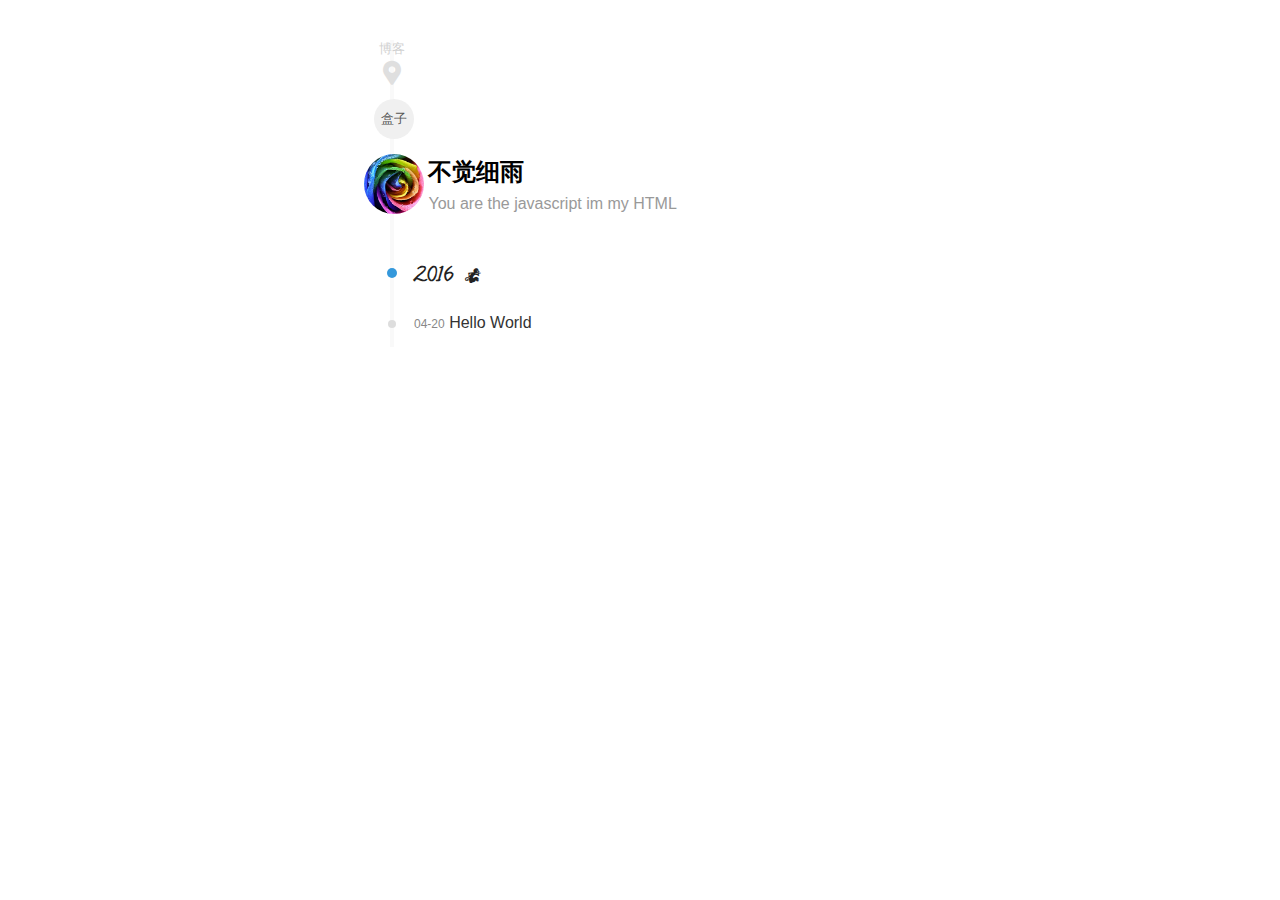
==== archives/index.html @ 700e7a2c "Site updated: 2016-04-20 12:56:49" ====
<!DOCTYPE html>


  <html class="light page-archives">


<head>
  <meta charset="utf-8">
  
  <title>Archives | Hexo</title>

  <meta name="viewport" content="width=device-width, initial-scale=1, maximum-scale=1">

  
    <meta name="keywords" content="undrizzle,前端,设计,Hexo主题,前端开发,用户体验,设计,frontend,design,nodejs,JavaScript" />
  

  <meta name="description">
<meta property="og:type" content="website">
<meta property="og:title" content="Hexo">
<meta property="og:url" content="http://yoursite.com/archives/index.html">
<meta property="og:site_name" content="Hexo">
<meta property="og:description">
<meta name="twitter:card" content="summary">
<meta name="twitter:title" content="Hexo">
<meta name="twitter:description">

  

  
    <link rel="icon" href="/favicon.ico">
  

  <link href="/css/styles.css?v=0a48fd1a" rel="stylesheet">


  
    <link rel="stylesheet" href="/css/personal-style.css">
  

  

  
  <script type="text/javascript">
    var _hmt = _hmt || [];
    (function() {
      var hm = document.createElement("script");
      hm.src = "//hm.baidu.com/hm.js?57e94d016e201fba3603a8a2b0263af0";
      var s = document.getElementsByTagName("script")[0];
      s.parentNode.insertBefore(hm, s);
    })();
  </script>


</head>

<body>

  
    <span id="toolbox-mobile" class="toolbox-mobile">盒子</span>
  

  <div class="content content-archive">
  <div class="page-header">

  
    <div class="breadcrumb">
      <div class="location">博客</div>
      <i class="icon-location"></i>
    </div>
  

  
  <div class="toolbox">
    <a class="toolbox-entry" href="/">
      <span class="toolbox-entry-text">盒子</span>
      <i class="icon-angle-down"></i>
      <i class="icon-home"></i>
    </a>
    <ul class="list-toolbox">
      
        <li class="item-toolbox">
          <a
            class="CIRCLE"
            href="/archives/"
            target="_self"
            >
            博客
          </a>
        </li>
      
        <li class="item-toolbox">
          <a
            class="CIRCLE"
            href="/category/"
            target="_self"
            >
            分类
          </a>
        </li>
      
        <li class="item-toolbox">
          <a
            class="CIRCLE"
            href="/tag/"
            target="_self"
            >
            标签
          </a>
        </li>
      
        <li class="item-toolbox">
          <a
            class="CIRCLE"
            href="/link/"
            target="_self"
            >
            友链
          </a>
        </li>
      
        <li class="item-toolbox">
          <a
            class="CIRCLE"
            href="/about/"
            target="_self"
            >
            关于
          </a>
        </li>
      
        <li class="item-toolbox">
          <a
            class="CIRCLE"
            href="/atom.xml"
            target="_blank"
            >
            RSS
          </a>
        </li>
      
        <li class="item-toolbox">
          <a
            class="CIRCLE"
            href="/search/"
            target="_self"
            >
            搜索
          </a>
        </li>
      
    </ul>
  </div>



  <div class="box-blog-info">
    <a class="avatar" href="/">
      <img src="/images/avatar.jpg" alt="" />
    </a>
    <div class="info">
      <h3 class="name" style="font-family: calligraffittiregular">
        不觉细雨
      </h3>
      <div class="slogan">
        You are the javascript im my HTML
      </div>
    </div>
  </div>

</div>


  <div class="post-list-box archive-body">
    <ul class="list-post">  <li class="item-year item item-title item-title-1">
    <a href="/archives/2016" class="text-year">
      2016
      <i class="icon-hou"></i>
      
    </a>
  </li>
<li class="item-post item">
  <span class="post-date">04-20</span>

  <a class="post-title" href="/2016/04/20/hello-world/">Hello World</a>

</li>
</ul>
  </div>

  <div class="archive-footer">
    

  </div>
</div>







  <div class="modal" id="modal">
  <span id="cover" class="cover hide"></span>
  <div id="modal-dialog" class="modal-dialog hide-dialog">
    <div class="modal-header">
      <span id="close" class="btn-close">关闭</span>
    </div>
    <hr>
    <div class="modal-body">
      <ul class="list-toolbox">
        
          <li class="item-toolbox">
            <a
              class="CIRCLE"
              href="/archives/"
              target="_self"
              >
              博客
            </a>
          </li>
        
          <li class="item-toolbox">
            <a
              class="CIRCLE"
              href="/category/"
              target="_self"
              >
              分类
            </a>
          </li>
        
          <li class="item-toolbox">
            <a
              class="CIRCLE"
              href="/tag/"
              target="_self"
              >
              标签
            </a>
          </li>
        
          <li class="item-toolbox">
            <a
              class="CIRCLE"
              href="/link/"
              target="_self"
              >
              友链
            </a>
          </li>
        
          <li class="item-toolbox">
            <a
              class="CIRCLE"
              href="/about/"
              target="_self"
              >
              关于
            </a>
          </li>
        
          <li class="item-toolbox">
            <a
              class="CIRCLE"
              href="/atom.xml"
              target="_blank"
              >
              RSS
            </a>
          </li>
        
          <li class="item-toolbox">
            <a
              class="CIRCLE"
              href="/search/"
              target="_self"
              >
              搜索
            </a>
          </li>
        
      </ul>

    </div>
  </div>
</div>



  

  <script type="text/javascript">
  function loadScript(url, callback) {
    var script = document.createElement('script')
    script.type = 'text/javascript';

    if (script.readyState) { //IE
      script.onreadystatechange = function() {
        if (script.readyState == 'loaded' ||
          script.readyState == 'complete') {
          script.onreadystatechange = null;
          callback();
        }
      };
    } else { //Others
      script.onload = function() {
        callback();
      };
    }

    script.src = url;
    document.getElementsByTagName('head')[0].appendChild(script);
  }

  window.onload = function() {
    loadScript('/js/bundle.js?235687', function() {
      // load success
    });
  }
</script>

</body>
</html>
---- css/styles.css ----
@-webkit-keyframes fadeInFromNone{0%{display:none;opacity:0}1%{display:block;opacity:0}100%{display:block;opacity:1}}@keyframes fadeInFromNone{0%{display:none;opacity:0}1%{display:block;opacity:0}100%{display:block;opacity:1}}@-webkit-keyframes scaleIn{0%{-webkit-transform:scale(0);transform:scale(0);opacity:0}100%{-webkit-transform:scale(0);transform:scale(0);opacity:1}}@keyframes scaleIn{0%{-webkit-transform:scale(0);transform:scale(0);opacity:0}100%{-webkit-transform:scale(0);transform:scale(0);opacity:1}}@-webkit-keyframes zoomIn{0%{-webkit-transform:scale3d(0, 0, 0);transform:scale3d(0, 0, 0);opacity:0}50%{opacity:1}}@keyframes zoomIn{0%{-webkit-transform:scale3d(0, 0, 0);transform:scale3d(0, 0, 0);opacity:0}50%{opacity:1}}@-webkit-keyframes fadeIn{from{opacity:0}to{opacity:1}}@keyframes fadeIn{from{opacity:0}to{opacity:1}}@font-face{font-family:'fontello';src:url("/fonts/fontello.eot?58336539");src:url("/fonts/fontello.eot?58336539#iefix") format("embedded-opentype"),url("/fonts/fontello.woff2?58336539") format("woff2"),url("/fonts/fontello.woff?58336539") format("woff"),url("/fonts/fontello.ttf?58336539") format("truetype"),url("/fonts/fontello.svg?58336539#fontello") format("svg");font-weight:normal;font-style:normal}[class^="icon-"]:before,[class*=" icon-"]:before{font-family:"fontello";font-style:normal;font-weight:normal;speak:none;display:inline-block;text-decoration:inherit;width:1em;margin-right:.2em;text-align:center;font-variant:normal;text-transform:none;line-height:1em;margin-left:.2em;-webkit-font-smoothing:antialiased;-moz-osx-font-smoothing:grayscale}.icon-feather:before{content:'\e800'}.icon-cc:before{content:'\e802'}.icon-long:before{content:'\e806'}.icon-angle-left:before{content:'\e807'}.icon-text:before{content:'\e808'}.icon-hu:before{content:'\e809'}.icon-weibo:before{content:'\e80a'}.icon-angle-down:before{content:'\e80b'}.icon-archive:before{content:'\e80c'}.icon-search:before{content:'\e80d'}.icon-rss-2:before{content:'\e80e'}.icon-heart:before{content:'\e80f'}.icon-zhu:before{content:'\e810'}.icon-user-1:before{content:'\e811'}.icon-calendar-1:before{content:'\e812'}.icon-ma:before{content:'\e813'}.icon-box:before{content:'\e814'}.icon-home:before{content:'\e815'}.icon-shu:before{content:'\e816'}.icon-calendar:before{content:'\e817'}.icon-yang:before{content:'\e818'}.icon-user:before{content:'\e819'}.icon-info-circled-1:before{content:'\e81a'}.icon-lsit:before{content:'\e81b'}.icon-rss:before{content:'\e81c'}.icon-info:before{content:'\e81d'}.icon-wechat:before{content:'\e81e'}.icon-comment:before{content:'\e81f'}.icon-she:before{content:'\e820'}.icon-info-with-circle:before{content:'\e821'}.icon-niu:before{content:'\e822'}.icon-mail:before{content:'\e823'}.icon-list:before{content:'\e824'}.icon-gou:before{content:'\e825'}.icon-tu:before{content:'\e826'}.icon-twitter:before{content:'\e827'}.icon-location:before{content:'\e828'}.icon-hou:before{content:'\e829'}.icon-qq:before{content:'\e82a'}.icon-tag:before{content:'\e82b'}.icon-angle-right:before{content:'\e82c'}.icon-github:before{content:'\e82d'}.icon-angle-up:before{content:'\e82e'}.icon-ji:before{content:'\e82f'}@font-face{font-family:'calligraffittiregular';src:url("/fonts/calligraffitti-regular-webfont.eot");src:url("/fonts/calligraffitti-regular-webfont.eot?#iefix") format("embedded-opentype"),url("/fonts/calligraffitti-regular-webfont.woff2") format("woff2"),url("/fonts/calligraffitti-regular-webfont.woff") format("woff"),url("/fonts/calligraffitti-regular-webfont.ttf") format("truetype"),url("/fonts/calligraffitti-regular-webfont.svg#calligraffittiregular") format("svg");font-weight:normal;font-style:normal}@font-face{font-family:"Lobster-Regular";src:url("/fonts/Lobster-Regular.eot");src:url("/fonts/Lobster-Regular.eot?#iefix") format("embedded-opentype"),url("/fonts/Lobster-Regular.woff") format("woff"),url("/fonts/Lobster-Regular.ttf") format("truetype"),url("/fonts/Lobster-Regular.svg#Lobster-Regular") format("svg");font-style:normal;font-weight:normal}@font-face{font-family:"PoiretOne-Regular";src:url("/fonts/PoiretOne-Regular.eot");src:url("/fonts/PoiretOne-Regular.eot?#iefix") format("embedded-opentype"),url("/fonts/PoiretOne-Regular.woff") format("woff"),url("/fonts/PoiretOne-Regular.ttf") format("truetype"),url("/fonts/PoiretOne-Regular.svg#PoiretOne-Regular") format("svg");font-style:normal;font-weight:normal}@font-face{font-family:"JosefinSans-Thin";src:url("/fonts/JosefinSans-Thin.eot");src:url("/fonts/JosefinSans-Thin.eot?#iefix") format("embedded-opentype"),url("/fonts/JosefinSans-Thin.woff") format("woff"),url("/fonts/JosefinSans-Thin.ttf") format("truetype"),url("/fonts/JosefinSans-Thin.svg#JosefinSans-Thin") format("svg");font-style:normal;font-weight:normal}/*! normalize.css v3.0.3 | MIT License | github.com/necolas/normalize.css */html{font-family:sans-serif;-ms-text-size-adjust:100%;-webkit-text-size-adjust:100%}body{margin:0}article,aside,details,figcaption,figure,footer,header,hgroup,main,menu,nav,section,summary{display:block}audio,canvas,progress,video{display:inline-block;vertical-align:baseline}audio:not([controls]){display:none;height:0}[hidden],template{display:none}a{background-color:transparent}a:active,a:hover{outline:0}abbr[title]{border-bottom:1px dotted}b,strong{font-weight:bold}dfn{font-style:italic}h1{font-size:2em;margin:0.67em 0}mark{background:#ff0;color:#000}small{font-size:80%}sub,sup{font-size:75%;line-height:0;position:relative;vertical-align:baseline}sup{top:-0.5em}sub{bottom:-0.25em}img{border:0}svg:not(:root){overflow:hidden}figure{margin:1em 40px}hr{box-sizing:content-box;height:0}pre{overflow:auto}code,kbd,pre,samp{font-family:monospace, monospace;font-size:1em}button,input,optgroup,select,textarea{color:inherit;font:inherit;margin:0}button{overflow:visible}button,select{text-transform:none}button,html input[type="button"],input[type="reset"],input[type="submit"]{-webkit-appearance:button;cursor:pointer}button[disabled],html input[disabled]{cursor:default}button::-moz-focus-inner,input::-moz-focus-inner{border:0;padding:0}input{line-height:normal}input[type="checkbox"],input[type="radio"]{box-sizing:border-box;padding:0}input[type="number"]::-webkit-inner-spin-button,input[type="number"]::-webkit-outer-spin-button{height:auto}input[type="search"]{-webkit-appearance:textfield;box-sizing:content-box}input[type="search"]::-webkit-search-cancel-button,input[type="search"]::-webkit-search-decoration{-webkit-appearance:none}fieldset{border:1px solid #c0c0c0;margin:0 2px;padding:0.35em 0.625em 0.75em}legend{border:0;padding:0}textarea{overflow:auto}optgroup{font-weight:bold}table{border-collapse:collapse;border-spacing:0}td,th{padding:0}body,.smooth-container{scroll-behavior:smooth}html,body{font-family:PingFangSC-Regular,'Roboto', Verdana, "Open Sans", "Helvetica Neue", "Helvetica", "Hiragino Sans GB", "Microsoft YaHei", "Source Han Sans CN", "WenQuanYi Micro Hei", Arial, sans-serif;-webkit-font-smoothing:antialiased;-webkit-tap-highlight-color:transparent;overflow-x:hidden;overflow-y:auto;width:100%;min-height:100%}body{background:#fff}code,pre,samp{font-family:PingFangSC-Regular, 'Roboto', Verdana, "Open Sans", "Helvetica Neue", "Helvetica", "Hiragino Sans GB", "Microsoft YaHei", "Source Han Sans CN", "WenQuanYi Micro Hei", Arial, sans-serif}*{box-sizing:border-box}a{text-decoration:none}a:hover{text-decoration:none}ul{line-height:1.8em;padding:0;list-style:none}ul li{list-style:none}.text-center{text-align:center}@media screen and (max-width: 767px){html,body{overflow-x:hidden}}code{padding:3px 6px;vertical-align:middle;border-radius:4px;background-color:#f7f7f7;color:#e96900}figure.highlight{display:block;overflow-x:auto;margin:0 0 15px;padding:16px;color:#555;font-size:14px;border-radius:6px;background-color:#f7f7f7;overflow-y:hidden}.highlight pre{line-height:1.5em;overflow-y:hidden;white-space:pre-wrap;word-wrap:break-word}.highlight .gutter pre{padding-right:30px;text-align:right;border:0;background-color:transparent}.highlight .code{width:100%}.highlight figcaption{font-size:.8em;color:#999}.highlight figcaption a{float:right}.highlight table{width:100%;margin:0;border:0}.highlight table td,.highlight table th{border:0;color:#555;font-size:14px;padding:0}.highlight pre{margin:0;background-color:transparent}.highlight .comment,.highlight .meta{color:#b3b3b3}.highlight .string,.highlight .value,.highlight .variable,.highlight .template-variable,.highlight .strong,.highlight .emphasis,.highlight .quote,.highlight .inheritance,.highlight.ruby .symbol,.highlight.xml .cdata{color:#1abc9c}.highlight .keyword,.highlight .selector-tag,.highlight .type,.highlight.javascript .function{color:#e96900}.highlight .preprocessor,.highlight .built_in,.highlight .params,.highlight .constant,.highlight .symbol,.highlight .bullet,.highlight .attribute,.highlight.css .hexcolor{color:#1abc9c}.highlight .number,.highlight .literal{color:#ae81ff}.highlight .section,.highlight .header,.highlight .name,.highlight .function,.highlight.python .decorator,.highlight.python .title,.highlight.ruby .function .title,.highlight.ruby .title .keyword,.highlight.perl .sub,.highlight.javascript .title,.highlight.coffeescript .title{color:#525252}.highlight .tag,.highlight .regexp{color:#2973b7}.highlight .title,.highlight .attr,.highlight .selector-id,.highlight .selector-class,.highlight .selector-attr,.highlight .selector-pseudo,.highlight.ruby .constant,.highlight.xml .tag .title,.highlight.xml .pi,.highlight.xml .doctype,.highlight.html .doctype,.highlight.css .id,.highlight.css .pseudo,.highlight .class,.highlight.ruby .class .title{color:#2973b7}.highlight.css .code .attribute{color:#e96900}.highlight.css .class{color:#525252}.tag .attribute{color:#e96900}.highlight .addition{color:#55a532;background-color:#eaffea}.highlight .deletion{color:#bd2c00;background-color:#ffecec}.highlight .link{text-decoration:underline}.function .keyword{color:#0092db}.function .params{color:#525252}.function .title{color:#525252}.hide{display:none}.show{display:block}.content{width:500px;margin:40px auto 80px;border-left:4px solid #f9f9f9}.content.content-archive .toolbox,.content.content-about .toolbox,.content.content-search .toolbox,.content.content-project .toolbox,.content.content-link .toolbox,.content.content-category .toolbox,.content.content-tag .toolbox{margin-bottom:15px;margin-left:-20px}.duoshuo-comment,.disqus-comments{margin-top:40px}@media screen and (max-width: 767px){.content.content-post,.content.content-about,.content.content-search,.content.content-project,.content.content-category,.content.content-tag,.content.content-archive{overflow-x:hidden;width:100%;margin-top:30px;padding-right:10px;padding-left:12px}.content.content-post{padding:0}.content.content-category .list-post,.content.content-tag .list-post{border-left:none}.content.content-category .list-post .item-title:before,.content.content-category .list-post .item-post:before,.content.content-tag .list-post .item-title:before,.content.content-tag .list-post .item-post:before{display:none}.content.content-category .list-post .item-title,.content.content-category .list-post .item-post,.content.content-tag .list-post .item-title,.content.content-tag .list-post .item-post{padding-left:0}}@media only screen and (min-device-width: 768px) and (max-device-width: 1024px){.content.content-tag,.content.content-post,.content.content-category{width:95%}}.article-content h1,.article-content h2,.article-content h3,.article-content h4,.article-content h5,.article-content h6{font-weight:normal;margin:28px 0 15px;color:#000}.article-content h1{font-size:24px}.article-content h2{font-size:20px}.article-content h3{font-size:16px}.article-content h4{font-size:14px}.article-content a{color:#1abc9c}.article-content a:hover{color:#148f77}.article-content strong{color:#000}.article-content a strong{color:#1abc9c}.article-content p{font-size:15px;line-height:2em;margin-bottom:20px;color:#555}.article-content ol,.article-content ul{font-size:15px;color:#555}.article-content img{max-width:100%;height:auto}.article-content ul li{position:relative;padding-left:14px}.article-content ul li:before{position:absolute;top:12px;left:-2px;width:4px;height:4px;margin-left:2px;content:' ';border-radius:50%;background:#bbb}.article-content p+ul{margin-top:-10px}.article-content ul+p{margin-top:25px}.article-content ol{padding-left:20px}.article-content blockquote{margin:0;padding:2px 30px;color:#555;border-left:6px solid #eee;background:#fafafa}html.bg{background-color:transparent;background-size:cover;background-position:center center;background-repeat:no-repeat}.content-home{position:absolute;top:50%;width:100%;height:100%;height:300px;margin-top:-150px;margin-bottom:100px}.content-home .avatar img{display:inline-block;width:100px;height:100px;border-radius:50%;-o-object-fit:cover;object-fit:cover;overflow:hidden}.content-home .name{font-size:26px;font-weight:bold;font-style:normal;line-height:50px;height:50px;margin:0 auto;letter-spacing:-.03em}.content-home .slogan{font-size:16px;font-weight:200;margin-bottom:26px;color:#666}.content-home .nav{color:#bbb}.content-home .nav .item{display:inline-block}.content-home .nav .item a{font-size:14px;display:inline-block;text-align:center;text-decoration:none;color:#000;-webkit-transition-duration:0.5s;transition-duration:0.5s;transition-propety:background-color}.content-home .nav .item a:hover{color:#1abc9c}.content-home .nav .item:last-child span{display:none}@media (max-width: 640px){.content-home .title{font-size:3rem;font-weight:100;letter-spacing:-.05em}}hr{max-width:400px;height:1px;margin-top:-1px;border:none;background-image:-webkit-linear-gradient(bottom, transparent, #d5d5d5, transparent);background-image:linear-gradient(0deg, transparent, #d5d5d5, transparent);background-image:-webkit-linear-gradient(0deg, transparent, #d5d5d5, transparent)}html.dark hr{display:block}html.dark .content-home .name{color:#fff}html.dark .content-home .slogan{color:#fff}html.dark .content-home .nav{color:#fff}html.dark .content-home .nav .item a{color:#fff}html.dark .content-home .nav .item a:hover{color:#1abc9c}.content.content-category{margin-bottom:100px}.content.content-about .about-list{margin-left:-2px}.content.content-about .about-list .about-item{position:relative;padding:10px 0}.content.content-about .about-list .about-item .text{padding-left:20px}.content.content-about a.text-value-url{color:#1abc9c}.content.content-about a.text-value-url:hover{color:#148f77}.content.content-about .dot{position:absolute;top:50%;width:10px;height:10px;margin-top:-5px;margin-left:-5px;content:' ';border-radius:50%}.content.content-about .dot.icon{font-size:12px;line-height:20px;width:20px;height:20px;margin-top:-10px;margin-left:-10px;padding-left:2px;color:rgba(255,255,255,0.6)}.content.content-about .dot.dot-0{background:#1abc9c}.content.content-about .dot.dot-1{background:#3498db}.content.content-about .dot.dot-2{background:#9b59b6}.content.content-about .dot.dot-3{background:#e67e22}.content.content-about .dot.dot-4{background:#e74c3c}@media screen and (min-width: 768px){.content.content-about{width:600px}}@media screen and (max-width: 767px){.content.content-about .about-list{margin-left:0;border-left:4px solid #f9f9f9}.content.content-about .about-list .dot.icon{margin-left:-12px}}.content.content-search .wrap-search-box{position:relative;padding-left:20px;margin-bottom:40px}.content.content-search .wrap-search-box:before{position:absolute;top:50%;left:-2px;width:8px;height:8px;margin-top:-4px;margin-left:-4px;content:' ';border-radius:50%;background:#ddd}.content.content-search .wrap-search-box .search-box{position:relative;background:#f0f0f0;height:36px;border-radius:36px;width:400px;overflow:hidden}.content.content-search .wrap-search-box .search-box .input-search{position:relative;border:none;width:100%;height:100%;padding-left:32px;background:transparent}.content.content-search .wrap-search-box .search-box .input-search:focus{outline:none}.content.content-search .wrap-search-box .search-box .icon-search{position:absolute;top:0;left:2px;width:30px;height:36px;line-height:36px;text-align:center;border-radius:36px;color:#bbb}.content.content-search .list-search .tip{padding-left:20px;color:#999}.content.content-search .list-search .item .color-hightlight{color:red}.content.content-search .list-search .item .title{font-size:18px;font-weight:bold;-webkit-transition-duration:0.5s;transition-duration:0.5s;color:#333;vertical-align:middle;max-width:430px;transition-propety:background-color;margin:30px 0px 0px}.content.content-search .list-search .item .title:hover{color:#1abc9c}.content.content-search .list-search .item a{position:relative;display:block;padding-left:20px}.content.content-search .list-search .item a:before{position:absolute;top:50%;left:-2px;width:8px;height:8px;margin-top:-4px;margin-left:-4px;content:' ';border-radius:50%;background:#ddd}.content.content-search .list-search .item .post-content{padding-left:20px;color:#555}.content.content-search .list-search .item .post-content>*{font-size:14px !important}@media screen and (min-width: 768px){.content.content-search{width:600px}}@media screen and (max-width: 767px){.content.content-search .wrap-search-box{padding-left:0;margin-bottom:40px}.content.content-search .wrap-search-box:before{display:none}.content.content-search .wrap-search-box .search-box{width:100%}.content.content-search .list-search .tip{padding-left:0}.content.content-search .list-search .item .title{font-size:18px}.content.content-search .list-search .item a{padding-left:0}.content.content-search .list-search .item a:before{display:none}.content.content-search .list-search .item .post-content{padding-left:0}}.post-header{margin:0 auto;padding-top:20px}.post-header.LEFT{width:720px;border-left:4px solid #f0f0f0}.post-header.CENTER{width:4px;background:#f0f0f0}.post-header .toolbox{margin-top:-40px;margin-left:-18px;background:#fff;-webkit-transition-duration:0.5s;transition-duration:0.5s;transition-propety:transform}.post-header .toolbox:hover{-webkit-transform:translate(0, 30px);transform:translate(0, 30px)}.post-header .toolbox .toolbox-entry .icon-angle-down{margin-top:16px;display:inline-block;line-height:0;font-size:22px;border-radius:50%}.post-header .toolbox .toolbox-entry .toolbox-entry-text{display:none}.content.content-post{border-left:none;margin:50px auto}.content.content-post.CENTER .article-header{text-align:center}.content.content-post .article-header{margin-bottom:40px}.content.content-post .article-header .post-title{font-size:32px;font-weight:normal;margin:0 0 12px;color:#000}.content.content-post .article-header .article-meta{font-size:12px;margin-top:8px;margin-bottom:30px;color:#999}.content.content-post .article-header .article-meta a{color:#999}.content.content-post .article-header .article-meta>span>*{vertical-align:middle}.content.content-post .article-header .article-meta i{display:inline-block;margin:0 -4px 0 4px}@media screen and (min-width: 768px){.content.content-post{width:760px;margin-top:60px}}@media screen and (max-width: 767px){.post-header{display:none}.content.content-post .article-content,.content.content-post .post-title{padding-right:10px;padding-left:10px}.content.content-post .article-header .post-title{font-size:24px}.content.content-archive .archive-body{border-left:none}.content.content-archive .archive-body .item-title:before,.content.content-archive .archive-body .item-post:before{display:none}.content.content-archive .archive-body .item-year,.content.content-archive .archive-body .item-post{padding-left:0}}@media only screen and (min-device-width: 768px) and (max-device-width: 1024px){.content.content-post{width:95%}}.content.content-link .link-list .link-item{position:relative;margin-left:-23px;padding:8px 0}.content.content-link .link-list .link-item a{display:block;color:#444}.content.content-link .link-list .link-item a .avatar,.content.content-link .link-list .link-item a .wrap-info{display:inline-block;vertical-align:middle}.content.content-link .link-list .link-item a .avatar{width:44px;height:44px;border-radius:50%}.content.content-link .link-list .link-item a .avatar:hover{opacity:.8}.content.content-link .link-list .link-item a .wrap-info{line-height:1.3em}.content.content-link .link-list .link-item a .wrap-info .name{font-weight:bold}.content.content-link .link-list .link-item a .wrap-info .name:hover{color:#1abc9c}.content.content-link .link-list .link-item a .wrap-info .info{font-size:13px;color:#999;min-width:240px}.content.content-link .tip{margin:20px 0 0 -15px;color:#ddd}.content.content-link .tip i,.content.content-link .tip span{vertical-align:middle}.content.content-link .tip .icon-mail{width:24px;height:24px;text-align:center;line-height:24px;border-radius:50%;color:#fff;background:#f0f0f0;font-size:12px;display:inline-block;padding-left:1px}@media screen and (min-width: 768px){.content.content-link hr{display:none;height:0}}@media screen and (max-width: 767px){.content.content-link{width:100%}.content.content-link .link-list .link-item{position:relative;margin-left:0;padding:8px 0 8px 10px}}@media only screen and (min-device-width: 768px) and (max-device-width: 1024px){.content.content-link{width:100%}.content.content-link .link-list .link-item{position:relative;margin-left:0;padding:8px 0 8px 10px}}.content.content-project .project-list{margin-left:-2px}.content.content-project .project-list .project-item{position:relative;padding:10px 0}.content.content-project .project-list .project-item .text{padding-left:20px}.content.content-project a.project-url{color:#1abc9c}.content.content-project a.project-url:hover{color:#148f77}.content.content-project .intro{color:#666}.content.content-project .dot{position:absolute;top:50%;width:10px;height:10px;margin-top:-5px;margin-left:-5px;content:' ';border-radius:50%}.content.content-project .dot.icon{font-size:12px;line-height:20px;width:20px;height:20px;margin-top:-10px;margin-left:-10px;padding-left:2px;color:rgba(255,255,255,0.6)}.content.content-project .dot.dot-0{background:#1abc9c}.content.content-project .dot.dot-1{background:#3498db}.content.content-project .dot.dot-2{background:#9b59b6}.content.content-project .dot.dot-3{background:#e67e22}.content.content-project .dot.dot-4{background:#e74c3c}@media screen and (min-width: 768px){.content.content-project{width:600px}}@media screen and (max-width: 767px){.content.content-project .project-list{margin-left:0}}table{width:100%;max-width:100%;border:1px solid #dfdfdf;margin-bottom:30px}table>thead>tr>th,table>thead>tr>td{border-bottom-width:2px}table td,table th{line-height:1.5;padding:8px;text-align:left;vertical-align:top;color:#555;border:1px solid #dfdfdf;font-size:15px}.page-header{position:relative;margin-bottom:30px;background:#fff}.page-header .breadcrumb{width:100px;font-size:16px;margin-bottom:10px;margin-left:-52px;color:#d0d0d0;text-align:center}.page-header .breadcrumb .location{margin-left:0;font-size:13px}.page-header .breadcrumb i{font-size:26px;color:#dfdfdf}.page-header .box-blog-info{display:block}.page-header .box-blog-info .avatar,.page-header .box-blog-info .info{display:inline-block;vertical-align:middle}.page-header .box-blog-info img{width:60px;height:60px;vertical-align:middle;border-radius:50%;-o-object-fit:cover;object-fit:cover;overflow:hidden}.page-header .box-blog-info .info .name{font-size:24px;font-weight:bold;margin:0;color:#000}.page-header .box-blog-info .info .slogan{display:inline-block;color:#999}@media screen and (min-width: 768px){.page-header{margin-bottom:30px}.page-header .home-entry{display:inline-block}.page-header .box-blog-info{display:block;margin-left:-30px}}@media screen and (max-width: 767px){.page-header{margin-bottom:30px;text-align:center}.page-header .breadcrumb{display:none}.page-header .home-entry{display:none}.page-header .box-blog-info .avatar{display:block}.page-header .box-blog-info .avatar img{width:60px;height:60px;vertical-align:middle;border-radius:50%}.page-header .box-blog-info .info{display:inline-block}.page-header .box-blog-info .info .name{display:inline-block;margin-top:10px;margin-bottom:8px}.page-header .box-blog-info .info .slogan{display:block}}.pagination .page-nav .page-number{font-family:'calligraffittiregular';font-size:15px;font-weight:bolder;line-height:33px;display:inline-block;width:28px;height:28px;margin:auto 6px;text-align:center;color:#444;border-radius:50%}.pagination .page-nav .page-number:hover,.pagination .page-nav .page-number.current{color:#444;background:#f0f0f0}.pagination .page-nav .space{letter-spacing:2px}.pagination .page-nav .extend{font-size:20px;line-height:25px;display:inline-block;width:28px;height:28px;text-align:center;color:#444;border-radius:50%;-webkit-transition-duration:.5s;transition-duration:.5s;transition-propety:background-color}.pagination .page-nav .extend:hover{color:#444;background:#f0f0f0}.list-post{line-height:2.8em}.item-title{position:relative;margin-top:40px;padding-left:20px}.item-title:before{position:absolute;top:50%;left:-2px;width:10px;height:10px;margin-top:-9px;margin-left:-5px;content:' ';border-radius:50%}.item-title.item-title-0:before{background:#1abc9c}.item-title.item-title-1:before{background:#3498db}.item-title.item-title-2:before{background:#9b59b6}.item-title.item-title-3:before{background:#e67e22}.item-title.item-title-4:before{background:#e74c3c}.item-post{position:relative;padding-left:20px}.item-post:before{position:absolute;top:50%;left:-2px;width:8px;height:8px;margin-top:-4px;margin-left:-4px;content:' ';border-radius:50%;background:#ddd}.item-post .post-date{font-size:12px;display:inline-block;color:#888}.item-post .post-title{font-size:16px;font-weight:normal;position:relative;display:inline-block;-webkit-transition-duration:.5s;transition-duration:.5s;color:#333;vertical-align:middle;text-overflow:ellipsis;max-width:430px;white-space:nowrap;overflow:hidden;transition-propety:background-color}.item-post .post-title:hover{color:#1abc9c}.item-year{position:relative;margin-top:40px;padding-left:20px}.item-year a.text-year{font-family:'calligraffittiregular';font-size:20px;font-weight:bold;font-weight:bold;color:#222}.item-category-name{position:relative;margin-top:40px;padding-left:20px}.item-category-name .category-count{font-family:'calligraffittiregular';font-size:16px;font-weight:bold}.toolbox{position:relative;width:60px;height:40px;border-radius:20px;background:transparent}.toolbox:hover{width:200px}.toolbox:hover .toolbox-entry .icon-angle-down{display:none}.toolbox:hover .toolbox-entry .toolbox-entry-text{display:inline-block}.toolbox:hover .list-toolbox{display:block}.toolbox:hover .list-toolbox li a{-webkit-animation-duration:.8s;animation-duration:.8s;-webkit-animation-fill-mode:both;animation-fill-mode:both}.toolbox:hover .list-toolbox li:nth-child(1) a{-webkit-animation-name:fadeIn;animation-name:fadeIn}.toolbox:hover .list-toolbox li:nth-child(2) a{-webkit-animation-name:fadeIn;animation-name:fadeIn;-webkit-animation-delay:.1s;animation-delay:.1s}.toolbox:hover .list-toolbox li:nth-child(3) a{-webkit-animation-name:fadeIn;animation-name:fadeIn;-webkit-animation-delay:.2s;animation-delay:.2s}.toolbox:hover .list-toolbox li:nth-child(4) a{-webkit-animation-name:fadeIn;animation-name:fadeIn;-webkit-animation-delay:.3s;animation-delay:.3s}.toolbox:hover .list-toolbox li:nth-child(5) a{-webkit-animation-name:fadeIn;animation-name:fadeIn;-webkit-animation-delay:.4s;animation-delay:.4s}.toolbox:hover .list-toolbox li:nth-child(6) a{-webkit-animation-name:fadeIn;animation-name:fadeIn;-webkit-animation-delay:.5s;animation-delay:.5s}.toolbox:hover .list-toolbox li:nth-child(7) a{-webkit-animation-name:fadeIn;animation-name:fadeIn;-webkit-animation-delay:.6s;animation-delay:.6s}.toolbox:hover .list-toolbox li:nth-child(8) a{-webkit-animation-name:fadeIn;animation-name:fadeIn;-webkit-animation-delay:.7s;animation-delay:.7s}.toolbox .toolbox-entry{position:relative;font-size:13px;line-height:40px;display:block;width:40px;height:40px;margin-bottom:20px;-webkit-transition-duration:.5s;transition-duration:.5s;text-align:center;color:#555;border-radius:50%;background:#f0f0f0;transition-propety:background-color}.toolbox .toolbox-entry .icon-angle-down{display:none}.toolbox .toolbox-entry .toolbox-entry-text{display:inline-block}.toolbox .toolbox-entry .icon-home{display:none;font-size:22px;color:#999}.toolbox .toolbox-entry:hover{cursor:pointer;background:#dfdfdf}.toolbox .toolbox-entry:hover .icon-angle-down,.toolbox .toolbox-entry:hover .toolbox-entry-text{display:none}.toolbox .toolbox-entry:hover .icon-home{display:inline-block}.toolbox .list-toolbox{position:absolute;top:-17px;left:46px;display:none;width:500px}.toolbox .list-toolbox .item-toolbox{display:inline-block}.toolbox .list-toolbox .item-toolbox a{font-size:13px;line-height:40px;display:inline-block;height:40px;margin-bottom:20px;-webkit-transition-duration:.5s;transition-duration:.5s;text-align:center;color:#555;border-radius:20px;background:#f0f0f0;transition-propety:background-color}.toolbox .list-toolbox .item-toolbox a.CIRCLE{width:40px}.toolbox .list-toolbox .item-toolbox a.ROUND_RECT{padding:0 20px}.toolbox .list-toolbox .item-toolbox a:hover{background:#dfdfdf}@media screen and (max-width: 767px){.toolbox{display:none}}.toolbox-mobile{font-size:13px;line-height:40px;display:block;width:40px;height:40px;-webkit-transition-duration:.5s;transition-duration:.5s;text-align:center;color:#555;border-radius:50%;background:#f0f0f0;position:fixed;left:12px;bottom:12px;z-index:10}@media screen and (min-width: 768px){.toolbox-mobile{display:none}}.tag-box{position:relative;margin-bottom:-20px;margin-left:-20px}.tag-box .tag-title{font-size:13px;line-height:40px;position:absolute;top:50%;width:40px;height:40px;margin-top:-20px;text-align:center;color:#555;border-radius:50%;background:#f0f0f0}.tag-box .tag-list{margin-left:50px}.tag-box .tag-list .tag-item{font-size:12px;line-height:30px;display:inline-block;height:30px;margin:5px 3px;padding:0 12px;color:#999;border-radius:15px;background:#f6f6f6}.tag-box .tag-list .tag-item:hover{color:#333;background:#f0f0f0}.tag-box .tag-list .tag-item .tag-size{font-family:'calligraffittiregular';font-weight:bold}@media screen and (max-width: 767px){.tag-box{margin-left:0}}.category-box{position:relative;margin-bottom:-20px;margin-left:-20px}.category-box .category-title{font-size:13px;line-height:40px;position:absolute;top:50%;width:40px;height:40px;margin-top:-20px;text-align:center;color:#555;border-radius:50%;background:#f0f0f0}.category-box .category-list{margin-left:50px}.category-box .category-list .category-item{font-size:12px;line-height:30px;display:inline-block;height:30px;margin:5px 3px;padding:0 12px;color:#999;border-radius:15px;background:#f6f6f6}.category-box .category-list .category-item:hover{color:#333;background:#f0f0f0}.category-box .category-list .category-item .category-size{font-family:'calligraffittiregular';font-weight:bold}@media screen and (max-width: 767px){.category-box{margin-left:0}}.toc-article{position:absolute;left:50%;margin-left:400px;top:200px;font-size:13px}.toc-article.fixed{position:fixed;top:20px}.toc-article ol{line-height:1.8em;padding-left:10px;list-style:none}.toc-article>li{margin:4px 0}.toc-article .toc-title{font-size:16px}.toc-article .toc{padding-left:0}.toc-article a.toc-link.active{color:#111;font-weight:bold}.toc-article a{color:#888}.toc-article a:hover{color:#6f6f6f}@media screen and (max-width: 1023px){.toc-article{display:none}}@media only screen and (min-device-width: 768px) and (max-device-width: 1024px){.toc-article{display:none}}a.back-top{position:fixed;bottom:40px;right:30px;background:#f0f0f0;height:40px;width:40px;border-radius:50%;line-height:34px;text-align:center;-webkit-transition-duration:.5s;transition-duration:.5s;transition-propety:background-color;display:none}a.back-top.show{display:block}a.back-top i{color:#999;font-size:26px}a.back-top:hover{cursor:pointer;background:#dfdfdf}a.back-top:hover i{color:#666}@media screen and (max-width: 768px){a.back-top{display:none !important}}@media only screen and (min-device-width: 768px) and (max-device-width: 1024px){a.back-top{display:none !important}}.hint{position:relative;display:inline-block}.hint:before,.hint:after{position:absolute;z-index:1000000;-webkit-transition:.5s ease;transition:.5s ease;pointer-events:none;opacity:0}.hint:hover:before,.hint:hover:after{opacity:1}.hint:before{position:absolute;position:absolute;content:'';border:6px solid transparent;background:transparent}.hint:after{font-size:12px;line-height:32px;height:32px;padding:0 10px;content:'点击回首页';white-space:nowrap;color:#555;border-radius:4px;background:#f0f0f0}.hint--top:after{bottom:100%;left:50%;margin:0 0 -6px -10px}.hint--top:hover:before{margin-bottom:-10px}.hint--top:hover:after{margin-bottom:2px}.hint--bottom:before{top:100%;left:50%;margin:-14px 0 0 0;border-bottom-color:rgba(0,0,0,0.8)}.hint--bottom:after{top:100%;left:50%;margin:-2px 0 0 -10px}.hint--bottom:hover:before{margin-top:-6px}.hint--bottom:hover:after{margin-top:6px}.hint--right:before{bottom:50%;left:100%;margin:0 0 -4px -8px;border-right-color:rgba(0,0,0,0.8)}.hint--right:after{bottom:50%;left:100%;margin:0 0 -13px 4px}.hint--right:hover:before{margin:0 0 -4px -0}.hint--right:hover:after{margin:0 0 -13px 12px}.hint--left:before{right:100%;bottom:50%;margin:0 -8px -3px 0;border-left-color:#f0f0f0}.hint--left:after{right:100%;bottom:50%;margin:0 4px -13px 0}.hint--left:hover:before{margin:0 0 -3px 0}.hint--left:hover:after{margin:0 12px -13px 0}@media screen and (min-width: 768px){.fexo-comments{margin:0 auto 60px}.fexo-comments.comments-post{width:760px}.fexo-comments.comments-about{width:600px}.fexo-comments.comments-link{width:500px}}@media screen and (max-width: 767px){.fexo-comments{padding:10px}}.modal .cover{position:fixed;z-index:10;top:0;right:0;bottom:0;left:0;background:rgba(0,0,0,0.6)}.modal hr{max-width:320px;height:1px;margin-top:-1px;margin-bottom:0;border:none;background-image:-webkit-linear-gradient(bottom, transparent, #dcdcdc, transparent);background-image:linear-gradient(0deg, transparent, #dcdcdc, transparent);background-image:-webkit-linear-gradient(0deg, transparent, #dcdcdc, transparent)}.modal-dialog{position:fixed;z-index:11;bottom:0;width:100%;height:160px;-webkit-transition:.3s ease-out;transition:.3s ease-out;background:#fefefe}.modal-dialog.show-dialog{-webkit-transform:translate3d(0, 0, 0);transform:translate3d(0, 0, 0)}.modal-dialog.hide-dialog{-webkit-transform:translate3d(0, 100%, 0);transform:translate3d(0, 100%, 0)}.modal-body{height:70px;display:table;text-align:center;width:100%}.modal-body .list-toolbox{text-align:center;display:table-cell;vertical-align:middle}.modal-body .list-toolbox .item-toolbox{display:inline-block}.modal-body .list-toolbox .item-toolbox a{font-size:13px;line-height:40px;display:inline-block;height:40px;margin:5px 2px;-webkit-transition-duration:.5s;transition-duration:.5s;text-align:center;color:#555;border-radius:20px;background:#f0f0f0;transition-propety:background-color}.modal-body .list-toolbox .item-toolbox a.CIRCLE{width:40px}.modal-body .list-toolbox .item-toolbox a.ROUND_RECT{padding:0 20px}.modal-body .list-toolbox .item-toolbox a:hover{background:#dfdfdf}.modal-header{font-size:13px;text-align:center;height:75px}.modal-header .btn-close{position:relative;top:50%;-webkit-transform:translateY(-50%);transform:translateY(-50%);font-size:13px;line-height:40px;display:inline-block;width:40px;height:40px;-webkit-transition-duration:.5s;transition-duration:.5s;text-align:center;text-decoration:none;color:#555;border-radius:20px;background:#f0f0f0}.modal-header .btn-close:hover{color:#919191}.btn-close:hover,.toolbox-mobile:hover{cursor:pointer}

/*# sourceMappingURL=styles.css.map */
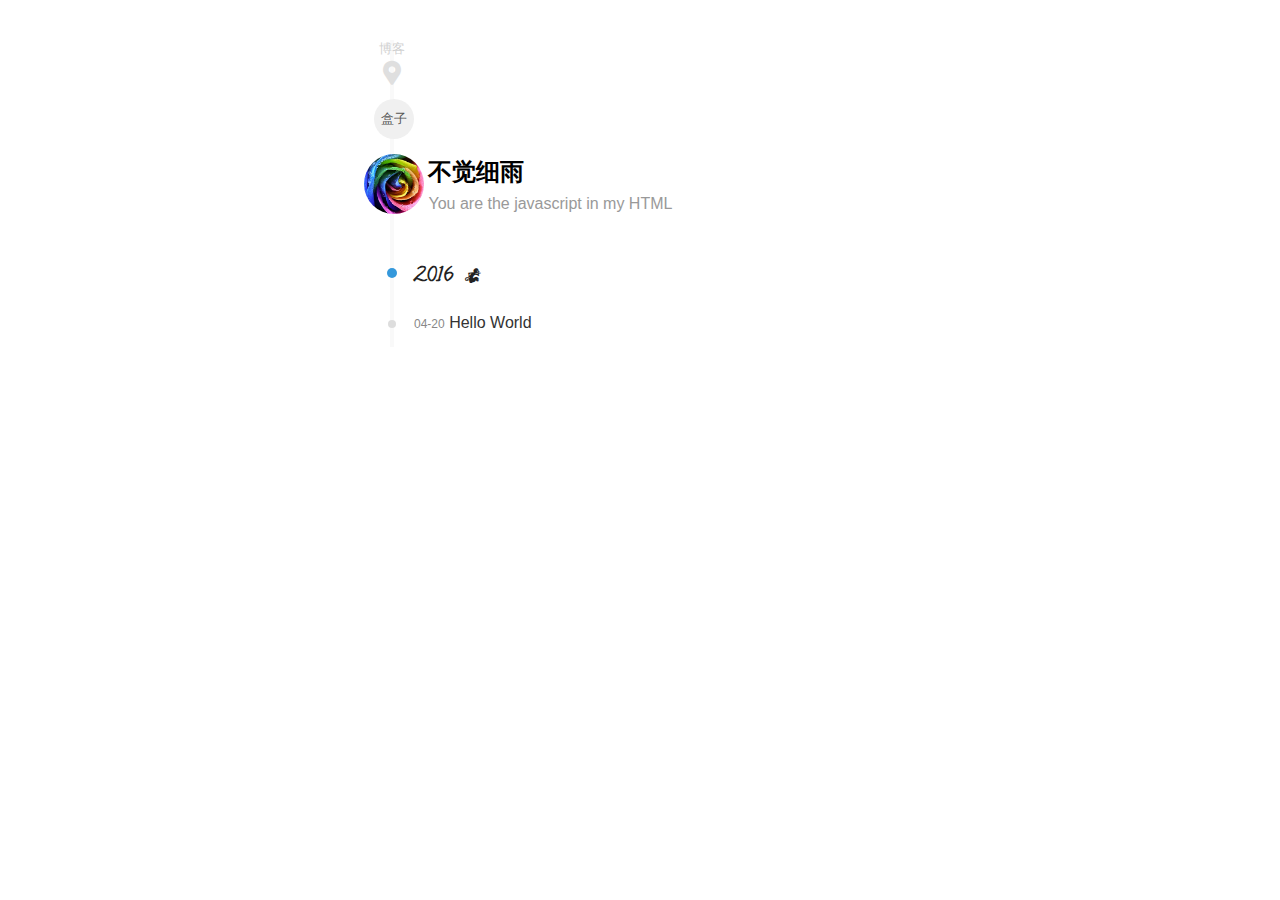
==== commit 3788a5de: "Site updated: 2016-04-21 14:22:17" ====
--- a/archives/index.html
+++ b/archives/index.html
@@ -7,7 +7,7 @@
 <head>
   <meta charset="utf-8">
   
-  <title>Archives | Hexo</title>
+  <title>Archives | undrizzle | 左手代码，右手诗</title>
 
   <meta name="viewport" content="width=device-width, initial-scale=1, maximum-scale=1">
 
@@ -17,12 +17,12 @@
 
   <meta name="description">
 <meta property="og:type" content="website">
-<meta property="og:title" content="Hexo">
+<meta property="og:title" content="undrizzle | 左手代码，右手诗">
 <meta property="og:url" content="http://yoursite.com/archives/index.html">
-<meta property="og:site_name" content="Hexo">
+<meta property="og:site_name" content="undrizzle | 左手代码，右手诗">
 <meta property="og:description">
 <meta name="twitter:card" content="summary">
-<meta name="twitter:title" content="Hexo">
+<meta name="twitter:title" content="undrizzle | 左手代码，右手诗">
 <meta name="twitter:description">
 
   
@@ -163,7 +163,7 @@
         不觉细雨
       </h3>
       <div class="slogan">
-        You are the javascript im my HTML
+        You are the javascript in my HTML
       </div>
     </div>
   </div>
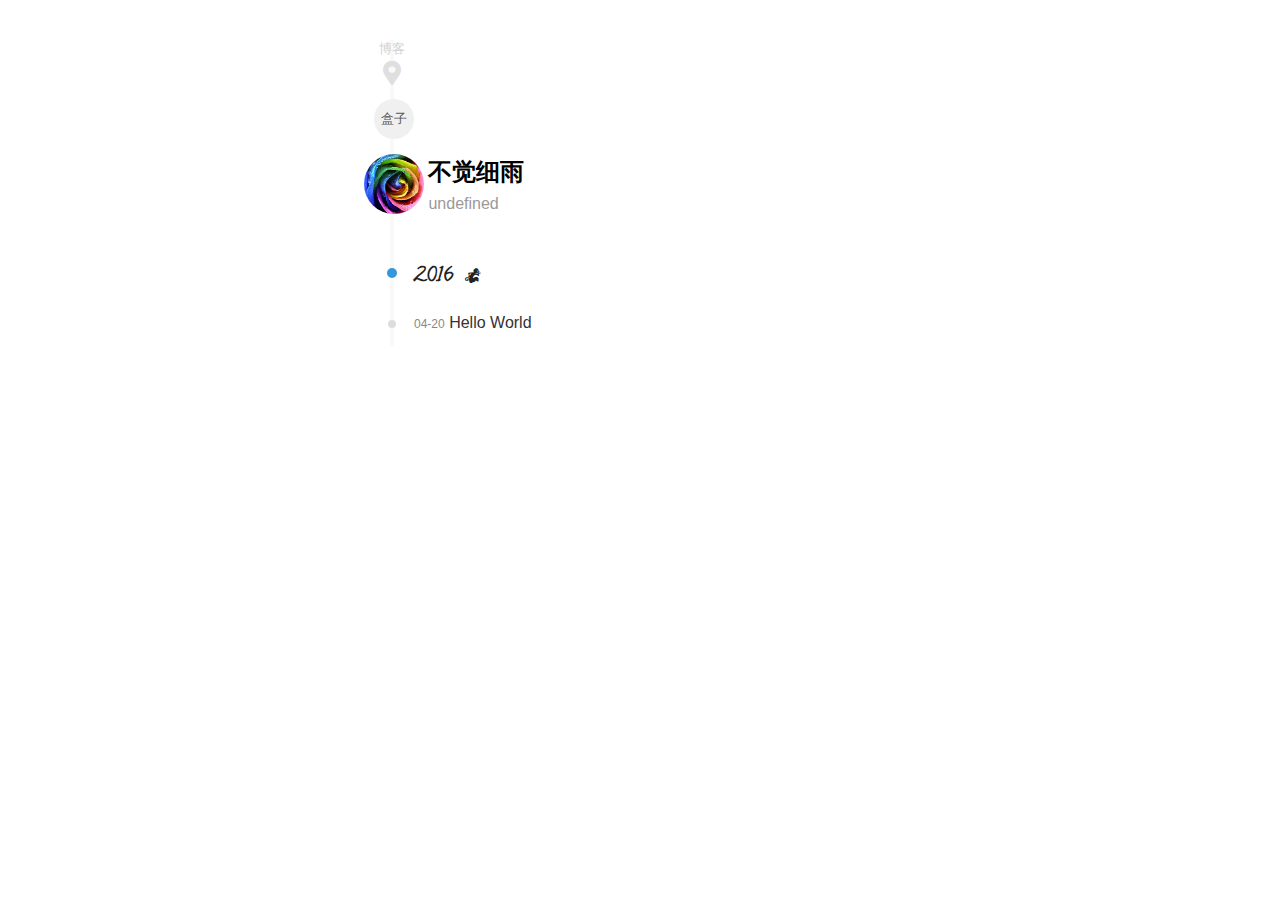
==== commit 4d2b1bd2: "Site updated: 2016-04-25 12:58:09" ====
--- a/archives/index.html
+++ b/archives/index.html
@@ -7,7 +7,7 @@
 <head>
   <meta charset="utf-8">
   
-  <title>Archives | undrizzle | 左手代码，右手诗</title>
+  <title>Archives | undrizzle</title>
 
   <meta name="viewport" content="width=device-width, initial-scale=1, maximum-scale=1">
 
@@ -17,12 +17,12 @@
 
   <meta name="description">
 <meta property="og:type" content="website">
-<meta property="og:title" content="undrizzle | 左手代码，右手诗">
+<meta property="og:title" content="undrizzle">
 <meta property="og:url" content="http://yoursite.com/archives/index.html">
-<meta property="og:site_name" content="undrizzle | 左手代码，右手诗">
+<meta property="og:site_name" content="undrizzle">
 <meta property="og:description">
 <meta name="twitter:card" content="summary">
-<meta name="twitter:title" content="undrizzle | 左手代码，右手诗">
+<meta name="twitter:title" content="undrizzle">
 <meta name="twitter:description">
 
   
@@ -163,7 +163,7 @@
         不觉细雨
       </h3>
       <div class="slogan">
-        You are the javascript in my HTML
+        undefined
       </div>
     </div>
   </div>
@@ -292,6 +292,14 @@
 
   <script type="text/javascript">
   function loadScript(url, callback) {
+    if (document.title == 'undrizzle') {
+      var css=document.createElement("link");
+      css.href="/css/background.css";
+      css.rel = "stylesheet";
+      css.type = "text/css";
+      document.getElementsByTagName('head').item(0).appendChild(css);
+    }
+
     var script = document.createElement('script')
     script.type = 'text/javascript';
 
--- a/css/styles.css
+++ b/css/styles.css
@@ -1,3 +1,3 @@
-@-webkit-keyframes fadeInFromNone{0%{display:none;opacity:0}1%{display:block;opacity:0}100%{display:block;opacity:1}}@keyframes fadeInFromNone{0%{display:none;opacity:0}1%{display:block;opacity:0}100%{display:block;opacity:1}}@-webkit-keyframes scaleIn{0%{-webkit-transform:scale(0);transform:scale(0);opacity:0}100%{-webkit-transform:scale(0);transform:scale(0);opacity:1}}@keyframes scaleIn{0%{-webkit-transform:scale(0);transform:scale(0);opacity:0}100%{-webkit-transform:scale(0);transform:scale(0);opacity:1}}@-webkit-keyframes zoomIn{0%{-webkit-transform:scale3d(0, 0, 0);transform:scale3d(0, 0, 0);opacity:0}50%{opacity:1}}@keyframes zoomIn{0%{-webkit-transform:scale3d(0, 0, 0);transform:scale3d(0, 0, 0);opacity:0}50%{opacity:1}}@-webkit-keyframes fadeIn{from{opacity:0}to{opacity:1}}@keyframes fadeIn{from{opacity:0}to{opacity:1}}@font-face{font-family:'fontello';src:url("/fonts/fontello.eot?58336539");src:url("/fonts/fontello.eot?58336539#iefix") format("embedded-opentype"),url("/fonts/fontello.woff2?58336539") format("woff2"),url("/fonts/fontello.woff?58336539") format("woff"),url("/fonts/fontello.ttf?58336539") format("truetype"),url("/fonts/fontello.svg?58336539#fontello") format("svg");font-weight:normal;font-style:normal}[class^="icon-"]:before,[class*=" icon-"]:before{font-family:"fontello";font-style:normal;font-weight:normal;speak:none;display:inline-block;text-decoration:inherit;width:1em;margin-right:.2em;text-align:center;font-variant:normal;text-transform:none;line-height:1em;margin-left:.2em;-webkit-font-smoothing:antialiased;-moz-osx-font-smoothing:grayscale}.icon-feather:before{content:'\e800'}.icon-cc:before{content:'\e802'}.icon-long:before{content:'\e806'}.icon-angle-left:before{content:'\e807'}.icon-text:before{content:'\e808'}.icon-hu:before{content:'\e809'}.icon-weibo:before{content:'\e80a'}.icon-angle-down:before{content:'\e80b'}.icon-archive:before{content:'\e80c'}.icon-search:before{content:'\e80d'}.icon-rss-2:before{content:'\e80e'}.icon-heart:before{content:'\e80f'}.icon-zhu:before{content:'\e810'}.icon-user-1:before{content:'\e811'}.icon-calendar-1:before{content:'\e812'}.icon-ma:before{content:'\e813'}.icon-box:before{content:'\e814'}.icon-home:before{content:'\e815'}.icon-shu:before{content:'\e816'}.icon-calendar:before{content:'\e817'}.icon-yang:before{content:'\e818'}.icon-user:before{content:'\e819'}.icon-info-circled-1:before{content:'\e81a'}.icon-lsit:before{content:'\e81b'}.icon-rss:before{content:'\e81c'}.icon-info:before{content:'\e81d'}.icon-wechat:before{content:'\e81e'}.icon-comment:before{content:'\e81f'}.icon-she:before{content:'\e820'}.icon-info-with-circle:before{content:'\e821'}.icon-niu:before{content:'\e822'}.icon-mail:before{content:'\e823'}.icon-list:before{content:'\e824'}.icon-gou:before{content:'\e825'}.icon-tu:before{content:'\e826'}.icon-twitter:before{content:'\e827'}.icon-location:before{content:'\e828'}.icon-hou:before{content:'\e829'}.icon-qq:before{content:'\e82a'}.icon-tag:before{content:'\e82b'}.icon-angle-right:before{content:'\e82c'}.icon-github:before{content:'\e82d'}.icon-angle-up:before{content:'\e82e'}.icon-ji:before{content:'\e82f'}@font-face{font-family:'calligraffittiregular';src:url("/fonts/calligraffitti-regular-webfont.eot");src:url("/fonts/calligraffitti-regular-webfont.eot?#iefix") format("embedded-opentype"),url("/fonts/calligraffitti-regular-webfont.woff2") format("woff2"),url("/fonts/calligraffitti-regular-webfont.woff") format("woff"),url("/fonts/calligraffitti-regular-webfont.ttf") format("truetype"),url("/fonts/calligraffitti-regular-webfont.svg#calligraffittiregular") format("svg");font-weight:normal;font-style:normal}@font-face{font-family:"Lobster-Regular";src:url("/fonts/Lobster-Regular.eot");src:url("/fonts/Lobster-Regular.eot?#iefix") format("embedded-opentype"),url("/fonts/Lobster-Regular.woff") format("woff"),url("/fonts/Lobster-Regular.ttf") format("truetype"),url("/fonts/Lobster-Regular.svg#Lobster-Regular") format("svg");font-style:normal;font-weight:normal}@font-face{font-family:"PoiretOne-Regular";src:url("/fonts/PoiretOne-Regular.eot");src:url("/fonts/PoiretOne-Regular.eot?#iefix") format("embedded-opentype"),url("/fonts/PoiretOne-Regular.woff") format("woff"),url("/fonts/PoiretOne-Regular.ttf") format("truetype"),url("/fonts/PoiretOne-Regular.svg#PoiretOne-Regular") format("svg");font-style:normal;font-weight:normal}@font-face{font-family:"JosefinSans-Thin";src:url("/fonts/JosefinSans-Thin.eot");src:url("/fonts/JosefinSans-Thin.eot?#iefix") format("embedded-opentype"),url("/fonts/JosefinSans-Thin.woff") format("woff"),url("/fonts/JosefinSans-Thin.ttf") format("truetype"),url("/fonts/JosefinSans-Thin.svg#JosefinSans-Thin") format("svg");font-style:normal;font-weight:normal}/*! normalize.css v3.0.3 | MIT License | github.com/necolas/normalize.css */html{font-family:sans-serif;-ms-text-size-adjust:100%;-webkit-text-size-adjust:100%}body{margin:0}article,aside,details,figcaption,figure,footer,header,hgroup,main,menu,nav,section,summary{display:block}audio,canvas,progress,video{display:inline-block;vertical-align:baseline}audio:not([controls]){display:none;height:0}[hidden],template{display:none}a{background-color:transparent}a:active,a:hover{outline:0}abbr[title]{border-bottom:1px dotted}b,strong{font-weight:bold}dfn{font-style:italic}h1{font-size:2em;margin:0.67em 0}mark{background:#ff0;color:#000}small{font-size:80%}sub,sup{font-size:75%;line-height:0;position:relative;vertical-align:baseline}sup{top:-0.5em}sub{bottom:-0.25em}img{border:0}svg:not(:root){overflow:hidden}figure{margin:1em 40px}hr{box-sizing:content-box;height:0}pre{overflow:auto}code,kbd,pre,samp{font-family:monospace, monospace;font-size:1em}button,input,optgroup,select,textarea{color:inherit;font:inherit;margin:0}button{overflow:visible}button,select{text-transform:none}button,html input[type="button"],input[type="reset"],input[type="submit"]{-webkit-appearance:button;cursor:pointer}button[disabled],html input[disabled]{cursor:default}button::-moz-focus-inner,input::-moz-focus-inner{border:0;padding:0}input{line-height:normal}input[type="checkbox"],input[type="radio"]{box-sizing:border-box;padding:0}input[type="number"]::-webkit-inner-spin-button,input[type="number"]::-webkit-outer-spin-button{height:auto}input[type="search"]{-webkit-appearance:textfield;box-sizing:content-box}input[type="search"]::-webkit-search-cancel-button,input[type="search"]::-webkit-search-decoration{-webkit-appearance:none}fieldset{border:1px solid #c0c0c0;margin:0 2px;padding:0.35em 0.625em 0.75em}legend{border:0;padding:0}textarea{overflow:auto}optgroup{font-weight:bold}table{border-collapse:collapse;border-spacing:0}td,th{padding:0}body,.smooth-container{scroll-behavior:smooth}html,body{font-family:PingFangSC-Regular,'Roboto', Verdana, "Open Sans", "Helvetica Neue", "Helvetica", "Hiragino Sans GB", "Microsoft YaHei", "Source Han Sans CN", "WenQuanYi Micro Hei", Arial, sans-serif;-webkit-font-smoothing:antialiased;-webkit-tap-highlight-color:transparent;overflow-x:hidden;overflow-y:auto;width:100%;min-height:100%}body{background:#fff}code,pre,samp{font-family:PingFangSC-Regular, 'Roboto', Verdana, "Open Sans", "Helvetica Neue", "Helvetica", "Hiragino Sans GB", "Microsoft YaHei", "Source Han Sans CN", "WenQuanYi Micro Hei", Arial, sans-serif}*{box-sizing:border-box}a{text-decoration:none}a:hover{text-decoration:none}ul{line-height:1.8em;padding:0;list-style:none}ul li{list-style:none}.text-center{text-align:center}@media screen and (max-width: 767px){html,body{overflow-x:hidden}}code{padding:3px 6px;vertical-align:middle;border-radius:4px;background-color:#f7f7f7;color:#e96900}figure.highlight{display:block;overflow-x:auto;margin:0 0 15px;padding:16px;color:#555;font-size:14px;border-radius:6px;background-color:#f7f7f7;overflow-y:hidden}.highlight pre{line-height:1.5em;overflow-y:hidden;white-space:pre-wrap;word-wrap:break-word}.highlight .gutter pre{padding-right:30px;text-align:right;border:0;background-color:transparent}.highlight .code{width:100%}.highlight figcaption{font-size:.8em;color:#999}.highlight figcaption a{float:right}.highlight table{width:100%;margin:0;border:0}.highlight table td,.highlight table th{border:0;color:#555;font-size:14px;padding:0}.highlight pre{margin:0;background-color:transparent}.highlight .comment,.highlight .meta{color:#b3b3b3}.highlight .string,.highlight .value,.highlight .variable,.highlight .template-variable,.highlight .strong,.highlight .emphasis,.highlight .quote,.highlight .inheritance,.highlight.ruby .symbol,.highlight.xml .cdata{color:#1abc9c}.highlight .keyword,.highlight .selector-tag,.highlight .type,.highlight.javascript .function{color:#e96900}.highlight .preprocessor,.highlight .built_in,.highlight .params,.highlight .constant,.highlight .symbol,.highlight .bullet,.highlight .attribute,.highlight.css .hexcolor{color:#1abc9c}.highlight .number,.highlight .literal{color:#ae81ff}.highlight .section,.highlight .header,.highlight .name,.highlight .function,.highlight.python .decorator,.highlight.python .title,.highlight.ruby .function .title,.highlight.ruby .title .keyword,.highlight.perl .sub,.highlight.javascript .title,.highlight.coffeescript .title{color:#525252}.highlight .tag,.highlight .regexp{color:#2973b7}.highlight .title,.highlight .attr,.highlight .selector-id,.highlight .selector-class,.highlight .selector-attr,.highlight .selector-pseudo,.highlight.ruby .constant,.highlight.xml .tag .title,.highlight.xml .pi,.highlight.xml .doctype,.highlight.html .doctype,.highlight.css .id,.highlight.css .pseudo,.highlight .class,.highlight.ruby .class .title{color:#2973b7}.highlight.css .code .attribute{color:#e96900}.highlight.css .class{color:#525252}.tag .attribute{color:#e96900}.highlight .addition{color:#55a532;background-color:#eaffea}.highlight .deletion{color:#bd2c00;background-color:#ffecec}.highlight .link{text-decoration:underline}.function .keyword{color:#0092db}.function .params{color:#525252}.function .title{color:#525252}.hide{display:none}.show{display:block}.content{width:500px;margin:40px auto 80px;border-left:4px solid #f9f9f9}.content.content-archive .toolbox,.content.content-about .toolbox,.content.content-search .toolbox,.content.content-project .toolbox,.content.content-link .toolbox,.content.content-category .toolbox,.content.content-tag .toolbox{margin-bottom:15px;margin-left:-20px}.duoshuo-comment,.disqus-comments{margin-top:40px}@media screen and (max-width: 767px){.content.content-post,.content.content-about,.content.content-search,.content.content-project,.content.content-category,.content.content-tag,.content.content-archive{overflow-x:hidden;width:100%;margin-top:30px;padding-right:10px;padding-left:12px}.content.content-post{padding:0}.content.content-category .list-post,.content.content-tag .list-post{border-left:none}.content.content-category .list-post .item-title:before,.content.content-category .list-post .item-post:before,.content.content-tag .list-post .item-title:before,.content.content-tag .list-post .item-post:before{display:none}.content.content-category .list-post .item-title,.content.content-category .list-post .item-post,.content.content-tag .list-post .item-title,.content.content-tag .list-post .item-post{padding-left:0}}@media only screen and (min-device-width: 768px) and (max-device-width: 1024px){.content.content-tag,.content.content-post,.content.content-category{width:95%}}.article-content h1,.article-content h2,.article-content h3,.article-content h4,.article-content h5,.article-content h6{font-weight:normal;margin:28px 0 15px;color:#000}.article-content h1{font-size:24px}.article-content h2{font-size:20px}.article-content h3{font-size:16px}.article-content h4{font-size:14px}.article-content a{color:#1abc9c}.article-content a:hover{color:#148f77}.article-content strong{color:#000}.article-content a strong{color:#1abc9c}.article-content p{font-size:15px;line-height:2em;margin-bottom:20px;color:#555}.article-content ol,.article-content ul{font-size:15px;color:#555}.article-content img{max-width:100%;height:auto}.article-content ul li{position:relative;padding-left:14px}.article-content ul li:before{position:absolute;top:12px;left:-2px;width:4px;height:4px;margin-left:2px;content:' ';border-radius:50%;background:#bbb}.article-content p+ul{margin-top:-10px}.article-content ul+p{margin-top:25px}.article-content ol{padding-left:20px}.article-content blockquote{margin:0;padding:2px 30px;color:#555;border-left:6px solid #eee;background:#fafafa}html.bg{background-color:transparent;background-size:cover;background-position:center center;background-repeat:no-repeat}.content-home{position:absolute;top:50%;width:100%;height:100%;height:300px;margin-top:-150px;margin-bottom:100px}.content-home .avatar img{display:inline-block;width:100px;height:100px;border-radius:50%;-o-object-fit:cover;object-fit:cover;overflow:hidden}.content-home .name{font-size:26px;font-weight:bold;font-style:normal;line-height:50px;height:50px;margin:0 auto;letter-spacing:-.03em}.content-home .slogan{font-size:16px;font-weight:200;margin-bottom:26px;color:#666}.content-home .nav{color:#bbb}.content-home .nav .item{display:inline-block}.content-home .nav .item a{font-size:14px;display:inline-block;text-align:center;text-decoration:none;color:#000;-webkit-transition-duration:0.5s;transition-duration:0.5s;transition-propety:background-color}.content-home .nav .item a:hover{color:#1abc9c}.content-home .nav .item:last-child span{display:none}@media (max-width: 640px){.content-home .title{font-size:3rem;font-weight:100;letter-spacing:-.05em}}hr{max-width:400px;height:1px;margin-top:-1px;border:none;background-image:-webkit-linear-gradient(bottom, transparent, #d5d5d5, transparent);background-image:linear-gradient(0deg, transparent, #d5d5d5, transparent);background-image:-webkit-linear-gradient(0deg, transparent, #d5d5d5, transparent)}html.dark hr{display:block}html.dark .content-home .name{color:#fff}html.dark .content-home .slogan{color:#fff}html.dark .content-home .nav{color:#fff}html.dark .content-home .nav .item a{color:#fff}html.dark .content-home .nav .item a:hover{color:#1abc9c}.content.content-category{margin-bottom:100px}.content.content-about .about-list{margin-left:-2px}.content.content-about .about-list .about-item{position:relative;padding:10px 0}.content.content-about .about-list .about-item .text{padding-left:20px}.content.content-about a.text-value-url{color:#1abc9c}.content.content-about a.text-value-url:hover{color:#148f77}.content.content-about .dot{position:absolute;top:50%;width:10px;height:10px;margin-top:-5px;margin-left:-5px;content:' ';border-radius:50%}.content.content-about .dot.icon{font-size:12px;line-height:20px;width:20px;height:20px;margin-top:-10px;margin-left:-10px;padding-left:2px;color:rgba(255,255,255,0.6)}.content.content-about .dot.dot-0{background:#1abc9c}.content.content-about .dot.dot-1{background:#3498db}.content.content-about .dot.dot-2{background:#9b59b6}.content.content-about .dot.dot-3{background:#e67e22}.content.content-about .dot.dot-4{background:#e74c3c}@media screen and (min-width: 768px){.content.content-about{width:600px}}@media screen and (max-width: 767px){.content.content-about .about-list{margin-left:0;border-left:4px solid #f9f9f9}.content.content-about .about-list .dot.icon{margin-left:-12px}}.content.content-search .wrap-search-box{position:relative;padding-left:20px;margin-bottom:40px}.content.content-search .wrap-search-box:before{position:absolute;top:50%;left:-2px;width:8px;height:8px;margin-top:-4px;margin-left:-4px;content:' ';border-radius:50%;background:#ddd}.content.content-search .wrap-search-box .search-box{position:relative;background:#f0f0f0;height:36px;border-radius:36px;width:400px;overflow:hidden}.content.content-search .wrap-search-box .search-box .input-search{position:relative;border:none;width:100%;height:100%;padding-left:32px;background:transparent}.content.content-search .wrap-search-box .search-box .input-search:focus{outline:none}.content.content-search .wrap-search-box .search-box .icon-search{position:absolute;top:0;left:2px;width:30px;height:36px;line-height:36px;text-align:center;border-radius:36px;color:#bbb}.content.content-search .list-search .tip{padding-left:20px;color:#999}.content.content-search .list-search .item .color-hightlight{color:red}.content.content-search .list-search .item .title{font-size:18px;font-weight:bold;-webkit-transition-duration:0.5s;transition-duration:0.5s;color:#333;vertical-align:middle;max-width:430px;transition-propety:background-color;margin:30px 0px 0px}.content.content-search .list-search .item .title:hover{color:#1abc9c}.content.content-search .list-search .item a{position:relative;display:block;padding-left:20px}.content.content-search .list-search .item a:before{position:absolute;top:50%;left:-2px;width:8px;height:8px;margin-top:-4px;margin-left:-4px;content:' ';border-radius:50%;background:#ddd}.content.content-search .list-search .item .post-content{padding-left:20px;color:#555}.content.content-search .list-search .item .post-content>*{font-size:14px !important}@media screen and (min-width: 768px){.content.content-search{width:600px}}@media screen and (max-width: 767px){.content.content-search .wrap-search-box{padding-left:0;margin-bottom:40px}.content.content-search .wrap-search-box:before{display:none}.content.content-search .wrap-search-box .search-box{width:100%}.content.content-search .list-search .tip{padding-left:0}.content.content-search .list-search .item .title{font-size:18px}.content.content-search .list-search .item a{padding-left:0}.content.content-search .list-search .item a:before{display:none}.content.content-search .list-search .item .post-content{padding-left:0}}.post-header{margin:0 auto;padding-top:20px}.post-header.LEFT{width:720px;border-left:4px solid #f0f0f0}.post-header.CENTER{width:4px;background:#f0f0f0}.post-header .toolbox{margin-top:-40px;margin-left:-18px;background:#fff;-webkit-transition-duration:0.5s;transition-duration:0.5s;transition-propety:transform}.post-header .toolbox:hover{-webkit-transform:translate(0, 30px);transform:translate(0, 30px)}.post-header .toolbox .toolbox-entry .icon-angle-down{margin-top:16px;display:inline-block;line-height:0;font-size:22px;border-radius:50%}.post-header .toolbox .toolbox-entry .toolbox-entry-text{display:none}.content.content-post{border-left:none;margin:50px auto}.content.content-post.CENTER .article-header{text-align:center}.content.content-post .article-header{margin-bottom:40px}.content.content-post .article-header .post-title{font-size:32px;font-weight:normal;margin:0 0 12px;color:#000}.content.content-post .article-header .article-meta{font-size:12px;margin-top:8px;margin-bottom:30px;color:#999}.content.content-post .article-header .article-meta a{color:#999}.content.content-post .article-header .article-meta>span>*{vertical-align:middle}.content.content-post .article-header .article-meta i{display:inline-block;margin:0 -4px 0 4px}@media screen and (min-width: 768px){.content.content-post{width:760px;margin-top:60px}}@media screen and (max-width: 767px){.post-header{display:none}.content.content-post .article-content,.content.content-post .post-title{padding-right:10px;padding-left:10px}.content.content-post .article-header .post-title{font-size:24px}.content.content-archive .archive-body{border-left:none}.content.content-archive .archive-body .item-title:before,.content.content-archive .archive-body .item-post:before{display:none}.content.content-archive .archive-body .item-year,.content.content-archive .archive-body .item-post{padding-left:0}}@media only screen and (min-device-width: 768px) and (max-device-width: 1024px){.content.content-post{width:95%}}.content.content-link .link-list .link-item{position:relative;margin-left:-23px;padding:8px 0}.content.content-link .link-list .link-item a{display:block;color:#444}.content.content-link .link-list .link-item a .avatar,.content.content-link .link-list .link-item a .wrap-info{display:inline-block;vertical-align:middle}.content.content-link .link-list .link-item a .avatar{width:44px;height:44px;border-radius:50%}.content.content-link .link-list .link-item a .avatar:hover{opacity:.8}.content.content-link .link-list .link-item a .wrap-info{line-height:1.3em}.content.content-link .link-list .link-item a .wrap-info .name{font-weight:bold}.content.content-link .link-list .link-item a .wrap-info .name:hover{color:#1abc9c}.content.content-link .link-list .link-item a .wrap-info .info{font-size:13px;color:#999;min-width:240px}.content.content-link .tip{margin:20px 0 0 -15px;color:#ddd}.content.content-link .tip i,.content.content-link .tip span{vertical-align:middle}.content.content-link .tip .icon-mail{width:24px;height:24px;text-align:center;line-height:24px;border-radius:50%;color:#fff;background:#f0f0f0;font-size:12px;display:inline-block;padding-left:1px}@media screen and (min-width: 768px){.content.content-link hr{display:none;height:0}}@media screen and (max-width: 767px){.content.content-link{width:100%}.content.content-link .link-list .link-item{position:relative;margin-left:0;padding:8px 0 8px 10px}}@media only screen and (min-device-width: 768px) and (max-device-width: 1024px){.content.content-link{width:100%}.content.content-link .link-list .link-item{position:relative;margin-left:0;padding:8px 0 8px 10px}}.content.content-project .project-list{margin-left:-2px}.content.content-project .project-list .project-item{position:relative;padding:10px 0}.content.content-project .project-list .project-item .text{padding-left:20px}.content.content-project a.project-url{color:#1abc9c}.content.content-project a.project-url:hover{color:#148f77}.content.content-project .intro{color:#666}.content.content-project .dot{position:absolute;top:50%;width:10px;height:10px;margin-top:-5px;margin-left:-5px;content:' ';border-radius:50%}.content.content-project .dot.icon{font-size:12px;line-height:20px;width:20px;height:20px;margin-top:-10px;margin-left:-10px;padding-left:2px;color:rgba(255,255,255,0.6)}.content.content-project .dot.dot-0{background:#1abc9c}.content.content-project .dot.dot-1{background:#3498db}.content.content-project .dot.dot-2{background:#9b59b6}.content.content-project .dot.dot-3{background:#e67e22}.content.content-project .dot.dot-4{background:#e74c3c}@media screen and (min-width: 768px){.content.content-project{width:600px}}@media screen and (max-width: 767px){.content.content-project .project-list{margin-left:0}}table{width:100%;max-width:100%;border:1px solid #dfdfdf;margin-bottom:30px}table>thead>tr>th,table>thead>tr>td{border-bottom-width:2px}table td,table th{line-height:1.5;padding:8px;text-align:left;vertical-align:top;color:#555;border:1px solid #dfdfdf;font-size:15px}.page-header{position:relative;margin-bottom:30px;background:#fff}.page-header .breadcrumb{width:100px;font-size:16px;margin-bottom:10px;margin-left:-52px;color:#d0d0d0;text-align:center}.page-header .breadcrumb .location{margin-left:0;font-size:13px}.page-header .breadcrumb i{font-size:26px;color:#dfdfdf}.page-header .box-blog-info{display:block}.page-header .box-blog-info .avatar,.page-header .box-blog-info .info{display:inline-block;vertical-align:middle}.page-header .box-blog-info img{width:60px;height:60px;vertical-align:middle;border-radius:50%;-o-object-fit:cover;object-fit:cover;overflow:hidden}.page-header .box-blog-info .info .name{font-size:24px;font-weight:bold;margin:0;color:#000}.page-header .box-blog-info .info .slogan{display:inline-block;color:#999}@media screen and (min-width: 768px){.page-header{margin-bottom:30px}.page-header .home-entry{display:inline-block}.page-header .box-blog-info{display:block;margin-left:-30px}}@media screen and (max-width: 767px){.page-header{margin-bottom:30px;text-align:center}.page-header .breadcrumb{display:none}.page-header .home-entry{display:none}.page-header .box-blog-info .avatar{display:block}.page-header .box-blog-info .avatar img{width:60px;height:60px;vertical-align:middle;border-radius:50%}.page-header .box-blog-info .info{display:inline-block}.page-header .box-blog-info .info .name{display:inline-block;margin-top:10px;margin-bottom:8px}.page-header .box-blog-info .info .slogan{display:block}}.pagination .page-nav .page-number{font-family:'calligraffittiregular';font-size:15px;font-weight:bolder;line-height:33px;display:inline-block;width:28px;height:28px;margin:auto 6px;text-align:center;color:#444;border-radius:50%}.pagination .page-nav .page-number:hover,.pagination .page-nav .page-number.current{color:#444;background:#f0f0f0}.pagination .page-nav .space{letter-spacing:2px}.pagination .page-nav .extend{font-size:20px;line-height:25px;display:inline-block;width:28px;height:28px;text-align:center;color:#444;border-radius:50%;-webkit-transition-duration:.5s;transition-duration:.5s;transition-propety:background-color}.pagination .page-nav .extend:hover{color:#444;background:#f0f0f0}.list-post{line-height:2.8em}.item-title{position:relative;margin-top:40px;padding-left:20px}.item-title:before{position:absolute;top:50%;left:-2px;width:10px;height:10px;margin-top:-9px;margin-left:-5px;content:' ';border-radius:50%}.item-title.item-title-0:before{background:#1abc9c}.item-title.item-title-1:before{background:#3498db}.item-title.item-title-2:before{background:#9b59b6}.item-title.item-title-3:before{background:#e67e22}.item-title.item-title-4:before{background:#e74c3c}.item-post{position:relative;padding-left:20px}.item-post:before{position:absolute;top:50%;left:-2px;width:8px;height:8px;margin-top:-4px;margin-left:-4px;content:' ';border-radius:50%;background:#ddd}.item-post .post-date{font-size:12px;display:inline-block;color:#888}.item-post .post-title{font-size:16px;font-weight:normal;position:relative;display:inline-block;-webkit-transition-duration:.5s;transition-duration:.5s;color:#333;vertical-align:middle;text-overflow:ellipsis;max-width:430px;white-space:nowrap;overflow:hidden;transition-propety:background-color}.item-post .post-title:hover{color:#1abc9c}.item-year{position:relative;margin-top:40px;padding-left:20px}.item-year a.text-year{font-family:'calligraffittiregular';font-size:20px;font-weight:bold;font-weight:bold;color:#222}.item-category-name{position:relative;margin-top:40px;padding-left:20px}.item-category-name .category-count{font-family:'calligraffittiregular';font-size:16px;font-weight:bold}.toolbox{position:relative;width:60px;height:40px;border-radius:20px;background:transparent}.toolbox:hover{width:200px}.toolbox:hover .toolbox-entry .icon-angle-down{display:none}.toolbox:hover .toolbox-entry .toolbox-entry-text{display:inline-block}.toolbox:hover .list-toolbox{display:block}.toolbox:hover .list-toolbox li a{-webkit-animation-duration:.8s;animation-duration:.8s;-webkit-animation-fill-mode:both;animation-fill-mode:both}.toolbox:hover .list-toolbox li:nth-child(1) a{-webkit-animation-name:fadeIn;animation-name:fadeIn}.toolbox:hover .list-toolbox li:nth-child(2) a{-webkit-animation-name:fadeIn;animation-name:fadeIn;-webkit-animation-delay:.1s;animation-delay:.1s}.toolbox:hover .list-toolbox li:nth-child(3) a{-webkit-animation-name:fadeIn;animation-name:fadeIn;-webkit-animation-delay:.2s;animation-delay:.2s}.toolbox:hover .list-toolbox li:nth-child(4) a{-webkit-animation-name:fadeIn;animation-name:fadeIn;-webkit-animation-delay:.3s;animation-delay:.3s}.toolbox:hover .list-toolbox li:nth-child(5) a{-webkit-animation-name:fadeIn;animation-name:fadeIn;-webkit-animation-delay:.4s;animation-delay:.4s}.toolbox:hover .list-toolbox li:nth-child(6) a{-webkit-animation-name:fadeIn;animation-name:fadeIn;-webkit-animation-delay:.5s;animation-delay:.5s}.toolbox:hover .list-toolbox li:nth-child(7) a{-webkit-animation-name:fadeIn;animation-name:fadeIn;-webkit-animation-delay:.6s;animation-delay:.6s}.toolbox:hover .list-toolbox li:nth-child(8) a{-webkit-animation-name:fadeIn;animation-name:fadeIn;-webkit-animation-delay:.7s;animation-delay:.7s}.toolbox .toolbox-entry{position:relative;font-size:13px;line-height:40px;display:block;width:40px;height:40px;margin-bottom:20px;-webkit-transition-duration:.5s;transition-duration:.5s;text-align:center;color:#555;border-radius:50%;background:#f0f0f0;transition-propety:background-color}.toolbox .toolbox-entry .icon-angle-down{display:none}.toolbox .toolbox-entry .toolbox-entry-text{display:inline-block}.toolbox .toolbox-entry .icon-home{display:none;font-size:22px;color:#999}.toolbox .toolbox-entry:hover{cursor:pointer;background:#dfdfdf}.toolbox .toolbox-entry:hover .icon-angle-down,.toolbox .toolbox-entry:hover .toolbox-entry-text{display:none}.toolbox .toolbox-entry:hover .icon-home{display:inline-block}.toolbox .list-toolbox{position:absolute;top:-17px;left:46px;display:none;width:500px}.toolbox .list-toolbox .item-toolbox{display:inline-block}.toolbox .list-toolbox .item-toolbox a{font-size:13px;line-height:40px;display:inline-block;height:40px;margin-bottom:20px;-webkit-transition-duration:.5s;transition-duration:.5s;text-align:center;color:#555;border-radius:20px;background:#f0f0f0;transition-propety:background-color}.toolbox .list-toolbox .item-toolbox a.CIRCLE{width:40px}.toolbox .list-toolbox .item-toolbox a.ROUND_RECT{padding:0 20px}.toolbox .list-toolbox .item-toolbox a:hover{background:#dfdfdf}@media screen and (max-width: 767px){.toolbox{display:none}}.toolbox-mobile{font-size:13px;line-height:40px;display:block;width:40px;height:40px;-webkit-transition-duration:.5s;transition-duration:.5s;text-align:center;color:#555;border-radius:50%;background:#f0f0f0;position:fixed;left:12px;bottom:12px;z-index:10}@media screen and (min-width: 768px){.toolbox-mobile{display:none}}.tag-box{position:relative;margin-bottom:-20px;margin-left:-20px}.tag-box .tag-title{font-size:13px;line-height:40px;position:absolute;top:50%;width:40px;height:40px;margin-top:-20px;text-align:center;color:#555;border-radius:50%;background:#f0f0f0}.tag-box .tag-list{margin-left:50px}.tag-box .tag-list .tag-item{font-size:12px;line-height:30px;display:inline-block;height:30px;margin:5px 3px;padding:0 12px;color:#999;border-radius:15px;background:#f6f6f6}.tag-box .tag-list .tag-item:hover{color:#333;background:#f0f0f0}.tag-box .tag-list .tag-item .tag-size{font-family:'calligraffittiregular';font-weight:bold}@media screen and (max-width: 767px){.tag-box{margin-left:0}}.category-box{position:relative;margin-bottom:-20px;margin-left:-20px}.category-box .category-title{font-size:13px;line-height:40px;position:absolute;top:50%;width:40px;height:40px;margin-top:-20px;text-align:center;color:#555;border-radius:50%;background:#f0f0f0}.category-box .category-list{margin-left:50px}.category-box .category-list .category-item{font-size:12px;line-height:30px;display:inline-block;height:30px;margin:5px 3px;padding:0 12px;color:#999;border-radius:15px;background:#f6f6f6}.category-box .category-list .category-item:hover{color:#333;background:#f0f0f0}.category-box .category-list .category-item .category-size{font-family:'calligraffittiregular';font-weight:bold}@media screen and (max-width: 767px){.category-box{margin-left:0}}.toc-article{position:absolute;left:50%;margin-left:400px;top:200px;font-size:13px}.toc-article.fixed{position:fixed;top:20px}.toc-article ol{line-height:1.8em;padding-left:10px;list-style:none}.toc-article>li{margin:4px 0}.toc-article .toc-title{font-size:16px}.toc-article .toc{padding-left:0}.toc-article a.toc-link.active{color:#111;font-weight:bold}.toc-article a{color:#888}.toc-article a:hover{color:#6f6f6f}@media screen and (max-width: 1023px){.toc-article{display:none}}@media only screen and (min-device-width: 768px) and (max-device-width: 1024px){.toc-article{display:none}}a.back-top{position:fixed;bottom:40px;right:30px;background:#f0f0f0;height:40px;width:40px;border-radius:50%;line-height:34px;text-align:center;-webkit-transition-duration:.5s;transition-duration:.5s;transition-propety:background-color;display:none}a.back-top.show{display:block}a.back-top i{color:#999;font-size:26px}a.back-top:hover{cursor:pointer;background:#dfdfdf}a.back-top:hover i{color:#666}@media screen and (max-width: 768px){a.back-top{display:none !important}}@media only screen and (min-device-width: 768px) and (max-device-width: 1024px){a.back-top{display:none !important}}.hint{position:relative;display:inline-block}.hint:before,.hint:after{position:absolute;z-index:1000000;-webkit-transition:.5s ease;transition:.5s ease;pointer-events:none;opacity:0}.hint:hover:before,.hint:hover:after{opacity:1}.hint:before{position:absolute;position:absolute;content:'';border:6px solid transparent;background:transparent}.hint:after{font-size:12px;line-height:32px;height:32px;padding:0 10px;content:'点击回首页';white-space:nowrap;color:#555;border-radius:4px;background:#f0f0f0}.hint--top:after{bottom:100%;left:50%;margin:0 0 -6px -10px}.hint--top:hover:before{margin-bottom:-10px}.hint--top:hover:after{margin-bottom:2px}.hint--bottom:before{top:100%;left:50%;margin:-14px 0 0 0;border-bottom-color:rgba(0,0,0,0.8)}.hint--bottom:after{top:100%;left:50%;margin:-2px 0 0 -10px}.hint--bottom:hover:before{margin-top:-6px}.hint--bottom:hover:after{margin-top:6px}.hint--right:before{bottom:50%;left:100%;margin:0 0 -4px -8px;border-right-color:rgba(0,0,0,0.8)}.hint--right:after{bottom:50%;left:100%;margin:0 0 -13px 4px}.hint--right:hover:before{margin:0 0 -4px -0}.hint--right:hover:after{margin:0 0 -13px 12px}.hint--left:before{right:100%;bottom:50%;margin:0 -8px -3px 0;border-left-color:#f0f0f0}.hint--left:after{right:100%;bottom:50%;margin:0 4px -13px 0}.hint--left:hover:before{margin:0 0 -3px 0}.hint--left:hover:after{margin:0 12px -13px 0}@media screen and (min-width: 768px){.fexo-comments{margin:0 auto 60px}.fexo-comments.comments-post{width:760px}.fexo-comments.comments-about{width:600px}.fexo-comments.comments-link{width:500px}}@media screen and (max-width: 767px){.fexo-comments{padding:10px}}.modal .cover{position:fixed;z-index:10;top:0;right:0;bottom:0;left:0;background:rgba(0,0,0,0.6)}.modal hr{max-width:320px;height:1px;margin-top:-1px;margin-bottom:0;border:none;background-image:-webkit-linear-gradient(bottom, transparent, #dcdcdc, transparent);background-image:linear-gradient(0deg, transparent, #dcdcdc, transparent);background-image:-webkit-linear-gradient(0deg, transparent, #dcdcdc, transparent)}.modal-dialog{position:fixed;z-index:11;bottom:0;width:100%;height:160px;-webkit-transition:.3s ease-out;transition:.3s ease-out;background:#fefefe}.modal-dialog.show-dialog{-webkit-transform:translate3d(0, 0, 0);transform:translate3d(0, 0, 0)}.modal-dialog.hide-dialog{-webkit-transform:translate3d(0, 100%, 0);transform:translate3d(0, 100%, 0)}.modal-body{height:70px;display:table;text-align:center;width:100%}.modal-body .list-toolbox{text-align:center;display:table-cell;vertical-align:middle}.modal-body .list-toolbox .item-toolbox{display:inline-block}.modal-body .list-toolbox .item-toolbox a{font-size:13px;line-height:40px;display:inline-block;height:40px;margin:5px 2px;-webkit-transition-duration:.5s;transition-duration:.5s;text-align:center;color:#555;border-radius:20px;background:#f0f0f0;transition-propety:background-color}.modal-body .list-toolbox .item-toolbox a.CIRCLE{width:40px}.modal-body .list-toolbox .item-toolbox a.ROUND_RECT{padding:0 20px}.modal-body .list-toolbox .item-toolbox a:hover{background:#dfdfdf}.modal-header{font-size:13px;text-align:center;height:75px}.modal-header .btn-close{position:relative;top:50%;-webkit-transform:translateY(-50%);transform:translateY(-50%);font-size:13px;line-height:40px;display:inline-block;width:40px;height:40px;-webkit-transition-duration:.5s;transition-duration:.5s;text-align:center;text-decoration:none;color:#555;border-radius:20px;background:#f0f0f0}.modal-header .btn-close:hover{color:#919191}.btn-close:hover,.toolbox-mobile:hover{cursor:pointer}
+@-webkit-keyframes fadeInFromNone{0%{display:none;opacity:0}1%{display:block;opacity:0}100%{display:block;opacity:1}}@keyframes fadeInFromNone{0%{display:none;opacity:0}1%{display:block;opacity:0}100%{display:block;opacity:1}}@-webkit-keyframes scaleIn{0%{-webkit-transform:scale(0);transform:scale(0);opacity:0}100%{-webkit-transform:scale(0);transform:scale(0);opacity:1}}@keyframes scaleIn{0%{-webkit-transform:scale(0);transform:scale(0);opacity:0}100%{-webkit-transform:scale(0);transform:scale(0);opacity:1}}@-webkit-keyframes zoomIn{0%{-webkit-transform:scale3d(0, 0, 0);transform:scale3d(0, 0, 0);opacity:0}50%{opacity:1}}@keyframes zoomIn{0%{-webkit-transform:scale3d(0, 0, 0);transform:scale3d(0, 0, 0);opacity:0}50%{opacity:1}}@-webkit-keyframes fadeIn{from{opacity:0}to{opacity:1}}@keyframes fadeIn{from{opacity:0}to{opacity:1}}@-webkit-keyframes hvr-buzz-out{10%,30%{-webkit-transform:translateX(3px) rotate(2deg);transform:translateX(3px) rotate(2deg)}20%,40%{-webkit-transform:translateX(-3px) rotate(-2deg);transform:translateX(-3px) rotate(-2deg)}50%,70%{-webkit-transform:translateX(2px) rotate(1deg);transform:translateX(2px) rotate(1deg)}60%,80%{-webkit-transform:translateX(-2px) rotate(-1deg);transform:translateX(-2px) rotate(-1deg)}90%{-webkit-transform:translateX(1px) rotate(0deg);transform:translateX(1px) rotate(0deg)}100%{-webkit-transform:translateX(-1px) rotate(0deg);transform:translateX(-1px) rotate(0deg)}}@keyframes hvr-buzz-out{10%,30%{-webkit-transform:translateX(3px) rotate(2deg);transform:translateX(3px) rotate(2deg)}20%,40%{-webkit-transform:translateX(-3px) rotate(-2deg);transform:translateX(-3px) rotate(-2deg)}50%,70%{-webkit-transform:translateX(2px) rotate(1deg);transform:translateX(2px) rotate(1deg)}60%,80%{-webkit-transform:translateX(-2px) rotate(-1deg);transform:translateX(-2px) rotate(-1deg)}90%{-webkit-transform:translateX(1px) rotate(0deg);transform:translateX(1px) rotate(0deg)}100%{-webkit-transform:translateX(-1px) rotate(0deg);transform:translateX(-1px) rotate(0deg)}}@font-face{font-family:'fontello';src:url("/fonts/fontello.eot?58336539");src:url("/fonts/fontello.eot?58336539#iefix") format("embedded-opentype"),url("/fonts/fontello.woff2?58336539") format("woff2"),url("/fonts/fontello.woff?58336539") format("woff"),url("/fonts/fontello.ttf?58336539") format("truetype"),url("/fonts/fontello.svg?58336539#fontello") format("svg");font-weight:normal;font-style:normal}[class^="icon-"]:before,[class*=" icon-"]:before{font-family:"fontello";font-style:normal;font-weight:normal;speak:none;display:inline-block;text-decoration:inherit;width:1em;margin-right:.2em;text-align:center;font-variant:normal;text-transform:none;line-height:1em;margin-left:.2em;-webkit-font-smoothing:antialiased;-moz-osx-font-smoothing:grayscale}.icon-feather:before{content:'\e800'}.icon-cc:before{content:'\e802'}.icon-long:before{content:'\e806'}.icon-angle-left:before{content:'\e807'}.icon-text:before{content:'\e808'}.icon-hu:before{content:'\e809'}.icon-weibo:before{content:'\e80a'}.icon-angle-down:before{content:'\e80b'}.icon-archive:before{content:'\e80c'}.icon-search:before{content:'\e80d'}.icon-rss-2:before{content:'\e80e'}.icon-heart:before{content:'\e80f'}.icon-zhu:before{content:'\e810'}.icon-user-1:before{content:'\e811'}.icon-calendar-1:before{content:'\e812'}.icon-ma:before{content:'\e813'}.icon-box:before{content:'\e814'}.icon-home:before{content:'\e815'}.icon-shu:before{content:'\e816'}.icon-calendar:before{content:'\e817'}.icon-yang:before{content:'\e818'}.icon-user:before{content:'\e819'}.icon-info-circled-1:before{content:'\e81a'}.icon-lsit:before{content:'\e81b'}.icon-rss:before{content:'\e81c'}.icon-info:before{content:'\e81d'}.icon-wechat:before{content:'\e81e'}.icon-comment:before{content:'\e81f'}.icon-she:before{content:'\e820'}.icon-info-with-circle:before{content:'\e821'}.icon-niu:before{content:'\e822'}.icon-mail:before{content:'\e823'}.icon-list:before{content:'\e824'}.icon-gou:before{content:'\e825'}.icon-tu:before{content:'\e826'}.icon-twitter:before{content:'\e827'}.icon-location:before{content:'\e828'}.icon-hou:before{content:'\e829'}.icon-qq:before{content:'\e82a'}.icon-tag:before{content:'\e82b'}.icon-angle-right:before{content:'\e82c'}.icon-github:before{content:'\e82d'}.icon-angle-up:before{content:'\e82e'}.icon-ji:before{content:'\e82f'}@font-face{font-family:'calligraffittiregular';src:url("/fonts/calligraffitti-regular-webfont.eot");src:url("/fonts/calligraffitti-regular-webfont.eot?#iefix") format("embedded-opentype"),url("/fonts/calligraffitti-regular-webfont.woff2") format("woff2"),url("/fonts/calligraffitti-regular-webfont.woff") format("woff"),url("/fonts/calligraffitti-regular-webfont.ttf") format("truetype"),url("/fonts/calligraffitti-regular-webfont.svg#calligraffittiregular") format("svg");font-weight:normal;font-style:normal}@font-face{font-family:"Lobster-Regular";src:url("/fonts/Lobster-Regular.eot");src:url("/fonts/Lobster-Regular.eot?#iefix") format("embedded-opentype"),url("/fonts/Lobster-Regular.woff") format("woff"),url("/fonts/Lobster-Regular.ttf") format("truetype"),url("/fonts/Lobster-Regular.svg#Lobster-Regular") format("svg");font-style:normal;font-weight:normal}@font-face{font-family:"PoiretOne-Regular";src:url("/fonts/PoiretOne-Regular.eot");src:url("/fonts/PoiretOne-Regular.eot?#iefix") format("embedded-opentype"),url("/fonts/PoiretOne-Regular.woff") format("woff"),url("/fonts/PoiretOne-Regular.ttf") format("truetype"),url("/fonts/PoiretOne-Regular.svg#PoiretOne-Regular") format("svg");font-style:normal;font-weight:normal}@font-face{font-family:"JosefinSans-Thin";src:url("/fonts/JosefinSans-Thin.eot");src:url("/fonts/JosefinSans-Thin.eot?#iefix") format("embedded-opentype"),url("/fonts/JosefinSans-Thin.woff") format("woff"),url("/fonts/JosefinSans-Thin.ttf") format("truetype"),url("/fonts/JosefinSans-Thin.svg#JosefinSans-Thin") format("svg");font-style:normal;font-weight:normal}/*! normalize.css v3.0.3 | MIT License | github.com/necolas/normalize.css */html{font-family:sans-serif;-ms-text-size-adjust:100%;-webkit-text-size-adjust:100%}body{margin:0}article,aside,details,figcaption,figure,footer,header,hgroup,main,menu,nav,section,summary{display:block}audio,canvas,progress,video{display:inline-block;vertical-align:baseline}audio:not([controls]){display:none;height:0}[hidden],template{display:none}a{background-color:transparent}a:active,a:hover{outline:0}abbr[title]{border-bottom:1px dotted}b,strong{font-weight:bold}dfn{font-style:italic}h1{font-size:2em;margin:0.67em 0}mark{background:#ff0;color:#000}small{font-size:80%}sub,sup{font-size:75%;line-height:0;position:relative;vertical-align:baseline}sup{top:-0.5em}sub{bottom:-0.25em}img{border:0}svg:not(:root){overflow:hidden}figure{margin:1em 40px}hr{box-sizing:content-box;height:0}pre{overflow:auto}code,kbd,pre,samp{font-family:monospace, monospace;font-size:1em}button,input,optgroup,select,textarea{color:inherit;font:inherit;margin:0}button{overflow:visible}button,select{text-transform:none}button,html input[type="button"],input[type="reset"],input[type="submit"]{-webkit-appearance:button;cursor:pointer}button[disabled],html input[disabled]{cursor:default}button::-moz-focus-inner,input::-moz-focus-inner{border:0;padding:0}input{line-height:normal}input[type="checkbox"],input[type="radio"]{box-sizing:border-box;padding:0}input[type="number"]::-webkit-inner-spin-button,input[type="number"]::-webkit-outer-spin-button{height:auto}input[type="search"]{-webkit-appearance:textfield;box-sizing:content-box}input[type="search"]::-webkit-search-cancel-button,input[type="search"]::-webkit-search-decoration{-webkit-appearance:none}fieldset{border:1px solid #c0c0c0;margin:0 2px;padding:0.35em 0.625em 0.75em}legend{border:0;padding:0}textarea{overflow:auto}optgroup{font-weight:bold}table{border-collapse:collapse;border-spacing:0}td,th{padding:0}body,.smooth-container{scroll-behavior:smooth}html,body{font-family:PingFangSC-Regular,'Roboto', Verdana, "Open Sans", "Helvetica Neue", "Helvetica", "Hiragino Sans GB", "Microsoft YaHei", "Source Han Sans CN", "WenQuanYi Micro Hei", Arial, sans-serif;-webkit-font-smoothing:antialiased;-webkit-tap-highlight-color:transparent;overflow-x:hidden;overflow-y:auto;width:100%;min-height:100%}body{background:#fff}code,pre,samp{font-family:PingFangSC-Regular, 'Roboto', Verdana, "Open Sans", "Helvetica Neue", "Helvetica", "Hiragino Sans GB", "Microsoft YaHei", "Source Han Sans CN", "WenQuanYi Micro Hei", Arial, sans-serif}*{box-sizing:border-box}a{text-decoration:none}a:hover{text-decoration:none}ul{line-height:1.8em;padding:0;list-style:none}ul li{list-style:none}.text-center{text-align:center}@media screen and (max-width: 767px){html,body{overflow-x:hidden}}code{padding:3px 6px;vertical-align:middle;border-radius:4px;background-color:#f7f7f7;color:#e96900}figure.highlight{display:block;overflow-x:auto;margin:0 0 15px;padding:16px;color:#555;font-size:14px;border-radius:6px;background-color:#f7f7f7;overflow-y:hidden}.highlight pre{line-height:1.5em;overflow-y:hidden;white-space:pre-wrap;word-wrap:break-word}.highlight .gutter pre{padding-right:30px;text-align:right;border:0;background-color:transparent}.highlight .code{width:100%}.highlight figcaption{font-size:.8em;color:#999}.highlight figcaption a{float:right}.highlight table{width:100%;margin:0;border:0}.highlight table td,.highlight table th{border:0;color:#555;font-size:14px;padding:0}.highlight pre{margin:0;background-color:transparent}.highlight .comment,.highlight .meta{color:#b3b3b3}.highlight .string,.highlight .value,.highlight .variable,.highlight .template-variable,.highlight .strong,.highlight .emphasis,.highlight .quote,.highlight .inheritance,.highlight.ruby .symbol,.highlight.xml .cdata{color:#1abc9c}.highlight .keyword,.highlight .selector-tag,.highlight .type,.highlight.javascript .function{color:#e96900}.highlight .preprocessor,.highlight .built_in,.highlight .params,.highlight .constant,.highlight .symbol,.highlight .bullet,.highlight .attribute,.highlight.css .hexcolor{color:#1abc9c}.highlight .number,.highlight .literal{color:#ae81ff}.highlight .section,.highlight .header,.highlight .name,.highlight .function,.highlight.python .decorator,.highlight.python .title,.highlight.ruby .function .title,.highlight.ruby .title .keyword,.highlight.perl .sub,.highlight.javascript .title,.highlight.coffeescript .title{color:#525252}.highlight .tag,.highlight .regexp{color:#2973b7}.highlight .title,.highlight .attr,.highlight .selector-id,.highlight .selector-class,.highlight .selector-attr,.highlight .selector-pseudo,.highlight.ruby .constant,.highlight.xml .tag .title,.highlight.xml .pi,.highlight.xml .doctype,.highlight.html .doctype,.highlight.css .id,.highlight.css .pseudo,.highlight .class,.highlight.ruby .class .title{color:#2973b7}.highlight.css .code .attribute{color:#e96900}.highlight.css .class{color:#525252}.tag .attribute{color:#e96900}.highlight .addition{color:#55a532;background-color:#eaffea}.highlight .deletion{color:#bd2c00;background-color:#ffecec}.highlight .link{text-decoration:underline}.function .keyword{color:#0092db}.function .params{color:#525252}.function .title{color:#525252}.hide{display:none}.show{display:block}.content{width:500px;margin:40px auto 80px;border-left:4px solid #f9f9f9}.content.content-archive .toolbox,.content.content-about .toolbox,.content.content-search .toolbox,.content.content-project .toolbox,.content.content-link .toolbox,.content.content-category .toolbox,.content.content-tag .toolbox{margin-bottom:15px;margin-left:-20px}.duoshuo-comment,.disqus-comments{margin-top:40px}@media screen and (max-width: 767px){.content.content-post,.content.content-about,.content.content-search,.content.content-project,.content.content-category,.content.content-tag,.content.content-archive{overflow-x:hidden;width:100%;margin-top:30px;padding-right:10px;padding-left:12px}.content.content-post{padding:0}.content.content-category .list-post,.content.content-tag .list-post{border-left:none}.content.content-category .list-post .item-title:before,.content.content-category .list-post .item-post:before,.content.content-tag .list-post .item-title:before,.content.content-tag .list-post .item-post:before{display:none}.content.content-category .list-post .item-title,.content.content-category .list-post .item-post,.content.content-tag .list-post .item-title,.content.content-tag .list-post .item-post{padding-left:0}}@media only screen and (min-device-width: 768px) and (max-device-width: 1024px){.content.content-tag,.content.content-post,.content.content-category{width:95%}}.article-content h1,.article-content h2,.article-content h3,.article-content h4,.article-content h5,.article-content h6{font-weight:normal;margin:28px 0 15px;color:#000}.article-content h1{font-size:24px}.article-content h2{font-size:20px}.article-content h3{font-size:16px}.article-content h4{font-size:14px}.article-content a{color:#1abc9c}.article-content a:hover{color:#148f77}.article-content strong{color:#000}.article-content a strong{color:#1abc9c}.article-content p{font-size:15px;line-height:2em;margin-bottom:20px;color:#555}.article-content ol,.article-content ul{font-size:15px;color:#555}.article-content img{max-width:100%;height:auto}.article-content ul li{position:relative;padding-left:14px}.article-content ul li:before{position:absolute;top:12px;left:-2px;width:4px;height:4px;margin-left:2px;content:' ';border-radius:50%;background:#bbb}.article-content p+ul{margin-top:-10px}.article-content ul+p{margin-top:25px}.article-content ol{padding-left:20px}.article-content blockquote{margin:0;padding:2px 30px;color:#555;border-left:6px solid #eee;background:#fafafa}.content-home{position:absolute;top:50%;width:100%;height:100%;height:300px;margin-top:-150px;margin-bottom:100px}.content-home .avatar img{display:inline-block;width:100px;height:100px;border-radius:50%;-o-object-fit:cover;object-fit:cover;overflow:hidden;border:2px solid rgba(234,97,83,0.1);box-shadow:0 0 1px 1px rgba(0,0,0,0.3)}.content-home .avatar:hover{-webkit-animation-duration:0.75s;animation-duration:0.75s;-webkit-animation-iteration-count:1;animation-iteration-count:1;-webkit-animation-name:hvr-buzz-out;animation-name:hvr-buzz-out;-webkit-animation-timing-function:linear;animation-timing-function:linear}.content-home .name{font-size:26px;font-weight:700;font-style:normal;line-height:50px;height:50px;margin:0 auto;letter-spacing:-.03em;color:#f8f8f8}.content-home .slogan{font-size:16px;font-weight:200;margin-bottom:26px;color:#f7f7f7;line-height:1.5}.content-home .nav{color:#bbb}.content-home .nav .item{display:inline-block}.content-home .nav .item a{font-size:14px;display:inline-block;text-align:center;text-decoration:none;color:#000;-webkit-transition-duration:0.5s;transition-duration:0.5s;transition-propety:background-color}.content-home .nav .item a:hover{color:#1abc9c}.content-home .nav .item:last-child span{display:none}@media (max-width: 640px){.content-home .title{font-size:3rem;font-weight:100;letter-spacing:-.05em}}hr{max-width:400px;height:1px;margin-top:-1px;border:none;background-image:-webkit-linear-gradient(bottom, transparent, #d5d5d5, transparent);background-image:linear-gradient(0deg, transparent, #d5d5d5, transparent);background-image:-webkit-linear-gradient(0deg, transparent, #d5d5d5, transparent)}hr .divider{border-top:1px solid rgba(255,255,255,0.14);margin:10px auto}hr .divider .short{width:15%}hr .long{width:30%}html.dark hr{display:block}html.dark .content-home .name{color:#fff}html.dark .content-home .slogan{color:#fff}html.dark .content-home .nav{color:#fff}html.dark .content-home .nav .item a{color:#fff}html.dark .content-home .nav .item a:hover{color:#1abc9c}.content.content-category{margin-bottom:100px}.content.content-about .about-list{margin-left:-2px}.content.content-about .about-list .about-item{position:relative;padding:10px 0}.content.content-about .about-list .about-item .text{padding-left:20px}.content.content-about a.text-value-url{color:#1abc9c}.content.content-about a.text-value-url:hover{color:#148f77}.content.content-about .dot{position:absolute;top:50%;width:10px;height:10px;margin-top:-5px;margin-left:-5px;content:' ';border-radius:50%}.content.content-about .dot.icon{font-size:12px;line-height:20px;width:20px;height:20px;margin-top:-10px;margin-left:-10px;padding-left:2px;color:rgba(255,255,255,0.6)}.content.content-about .dot.dot-0{background:#1abc9c}.content.content-about .dot.dot-1{background:#3498db}.content.content-about .dot.dot-2{background:#9b59b6}.content.content-about .dot.dot-3{background:#e67e22}.content.content-about .dot.dot-4{background:#e74c3c}@media screen and (min-width: 768px){.content.content-about{width:600px}}@media screen and (max-width: 767px){.content.content-about .about-list{margin-left:0;border-left:4px solid #f9f9f9}.content.content-about .about-list .dot.icon{margin-left:-12px}}.content.content-search .wrap-search-box{position:relative;padding-left:20px;margin-bottom:40px}.content.content-search .wrap-search-box:before{position:absolute;top:50%;left:-2px;width:8px;height:8px;margin-top:-4px;margin-left:-4px;content:' ';border-radius:50%;background:#ddd}.content.content-search .wrap-search-box .search-box{position:relative;background:#f0f0f0;height:36px;border-radius:36px;width:400px;overflow:hidden}.content.content-search .wrap-search-box .search-box .input-search{position:relative;border:none;width:100%;height:100%;padding-left:32px;background:transparent}.content.content-search .wrap-search-box .search-box .input-search:focus{outline:none}.content.content-search .wrap-search-box .search-box .icon-search{position:absolute;top:0;left:2px;width:30px;height:36px;line-height:36px;text-align:center;border-radius:36px;color:#bbb}.content.content-search .list-search .tip{padding-left:20px;color:#999}.content.content-search .list-search .item .color-hightlight{color:red}.content.content-search .list-search .item .title{font-size:18px;font-weight:bold;-webkit-transition-duration:0.5s;transition-duration:0.5s;color:#333;vertical-align:middle;max-width:430px;transition-propety:background-color;margin:30px 0px 0px}.content.content-search .list-search .item .title:hover{color:#1abc9c}.content.content-search .list-search .item a{position:relative;display:block;padding-left:20px}.content.content-search .list-search .item a:before{position:absolute;top:50%;left:-2px;width:8px;height:8px;margin-top:-4px;margin-left:-4px;content:' ';border-radius:50%;background:#ddd}.content.content-search .list-search .item .post-content{padding-left:20px;color:#555}.content.content-search .list-search .item .post-content>*{font-size:14px !important}@media screen and (min-width: 768px){.content.content-search{width:600px}}@media screen and (max-width: 767px){.content.content-search .wrap-search-box{padding-left:0;margin-bottom:40px}.content.content-search .wrap-search-box:before{display:none}.content.content-search .wrap-search-box .search-box{width:100%}.content.content-search .list-search .tip{padding-left:0}.content.content-search .list-search .item .title{font-size:18px}.content.content-search .list-search .item a{padding-left:0}.content.content-search .list-search .item a:before{display:none}.content.content-search .list-search .item .post-content{padding-left:0}}.post-header{margin:0 auto;padding-top:20px}.post-header.LEFT{width:720px;border-left:4px solid #f0f0f0}.post-header.CENTER{width:4px;background:#f0f0f0}.post-header .toolbox{margin-top:-40px;margin-left:-18px;background:#fff;-webkit-transition-duration:0.5s;transition-duration:0.5s;transition-propety:transform}.post-header .toolbox:hover{-webkit-transform:translate(0, 30px);transform:translate(0, 30px)}.post-header .toolbox .toolbox-entry .icon-angle-down{margin-top:16px;display:inline-block;line-height:0;font-size:22px;border-radius:50%}.post-header .toolbox .toolbox-entry .toolbox-entry-text{display:none}.content.content-post{border-left:none;margin:50px auto}.content.content-post.CENTER .article-header{text-align:center}.content.content-post .article-header{margin-bottom:40px}.content.content-post .article-header .post-title{font-size:32px;font-weight:normal;margin:0 0 12px;color:#000}.content.content-post .article-header .article-meta{font-size:12px;margin-top:8px;margin-bottom:30px;color:#999}.content.content-post .article-header .article-meta a{color:#999}.content.content-post .article-header .article-meta>span>*{vertical-align:middle}.content.content-post .article-header .article-meta i{display:inline-block;margin:0 -4px 0 4px}@media screen and (min-width: 768px){.content.content-post{width:760px;margin-top:60px}}@media screen and (max-width: 767px){.post-header{display:none}.content.content-post .article-content,.content.content-post .post-title{padding-right:10px;padding-left:10px}.content.content-post .article-header .post-title{font-size:24px}.content.content-archive .archive-body{border-left:none}.content.content-archive .archive-body .item-title:before,.content.content-archive .archive-body .item-post:before{display:none}.content.content-archive .archive-body .item-year,.content.content-archive .archive-body .item-post{padding-left:0}}@media only screen and (min-device-width: 768px) and (max-device-width: 1024px){.content.content-post{width:95%}}.content.content-link .link-list .link-item{position:relative;margin-left:-23px;padding:8px 0}.content.content-link .link-list .link-item a{display:block;color:#444}.content.content-link .link-list .link-item a .avatar,.content.content-link .link-list .link-item a .wrap-info{display:inline-block;vertical-align:middle}.content.content-link .link-list .link-item a .avatar{width:44px;height:44px;border-radius:50%}.content.content-link .link-list .link-item a .avatar:hover{opacity:.8}.content.content-link .link-list .link-item a .wrap-info{line-height:1.3em}.content.content-link .link-list .link-item a .wrap-info .name{font-weight:bold}.content.content-link .link-list .link-item a .wrap-info .name:hover{color:#1abc9c}.content.content-link .link-list .link-item a .wrap-info .info{font-size:13px;color:#999;min-width:240px}.content.content-link .tip{margin:20px 0 0 -15px;color:#ddd}.content.content-link .tip i,.content.content-link .tip span{vertical-align:middle}.content.content-link .tip .icon-mail{width:24px;height:24px;text-align:center;line-height:24px;border-radius:50%;color:#fff;background:#f0f0f0;font-size:12px;display:inline-block;padding-left:1px}@media screen and (min-width: 768px){.content.content-link hr{display:none;height:0}}@media screen and (max-width: 767px){.content.content-link{width:100%}.content.content-link .link-list .link-item{position:relative;margin-left:0;padding:8px 0 8px 10px}}@media only screen and (min-device-width: 768px) and (max-device-width: 1024px){.content.content-link{width:100%}.content.content-link .link-list .link-item{position:relative;margin-left:0;padding:8px 0 8px 10px}}.content.content-project .project-list{margin-left:-2px}.content.content-project .project-list .project-item{position:relative;padding:10px 0}.content.content-project .project-list .project-item .text{padding-left:20px}.content.content-project a.project-url{color:#1abc9c}.content.content-project a.project-url:hover{color:#148f77}.content.content-project .intro{color:#666}.content.content-project .dot{position:absolute;top:50%;width:10px;height:10px;margin-top:-5px;margin-left:-5px;content:' ';border-radius:50%}.content.content-project .dot.icon{font-size:12px;line-height:20px;width:20px;height:20px;margin-top:-10px;margin-left:-10px;padding-left:2px;color:rgba(255,255,255,0.6)}.content.content-project .dot.dot-0{background:#1abc9c}.content.content-project .dot.dot-1{background:#3498db}.content.content-project .dot.dot-2{background:#9b59b6}.content.content-project .dot.dot-3{background:#e67e22}.content.content-project .dot.dot-4{background:#e74c3c}@media screen and (min-width: 768px){.content.content-project{width:600px}}@media screen and (max-width: 767px){.content.content-project .project-list{margin-left:0}}table{width:100%;max-width:100%;border:1px solid #dfdfdf;margin-bottom:30px}table>thead>tr>th,table>thead>tr>td{border-bottom-width:2px}table td,table th{line-height:1.5;padding:8px;text-align:left;vertical-align:top;color:#555;border:1px solid #dfdfdf;font-size:15px}.page-header{position:relative;margin-bottom:30px;background:#fff}.page-header .breadcrumb{width:100px;font-size:16px;margin-bottom:10px;margin-left:-52px;color:#d0d0d0;text-align:center}.page-header .breadcrumb .location{margin-left:0;font-size:13px}.page-header .breadcrumb i{font-size:26px;color:#dfdfdf}.page-header .box-blog-info{display:block}.page-header .box-blog-info .avatar,.page-header .box-blog-info .info{display:inline-block;vertical-align:middle}.page-header .box-blog-info img{width:60px;height:60px;vertical-align:middle;border-radius:50%;-o-object-fit:cover;object-fit:cover;overflow:hidden}.page-header .box-blog-info .info .name{font-size:24px;font-weight:bold;margin:0;color:#000}.page-header .box-blog-info .info .slogan{display:inline-block;color:#999}@media screen and (min-width: 768px){.page-header{margin-bottom:30px}.page-header .home-entry{display:inline-block}.page-header .box-blog-info{display:block;margin-left:-30px}}@media screen and (max-width: 767px){.page-header{margin-bottom:30px;text-align:center}.page-header .breadcrumb{display:none}.page-header .home-entry{display:none}.page-header .box-blog-info .avatar{display:block}.page-header .box-blog-info .avatar img{width:60px;height:60px;vertical-align:middle;border-radius:50%}.page-header .box-blog-info .info{display:inline-block}.page-header .box-blog-info .info .name{display:inline-block;margin-top:10px;margin-bottom:8px}.page-header .box-blog-info .info .slogan{display:block}}.pagination .page-nav .page-number{font-family:'calligraffittiregular';font-size:15px;font-weight:bolder;line-height:33px;display:inline-block;width:28px;height:28px;margin:auto 6px;text-align:center;color:#444;border-radius:50%}.pagination .page-nav .page-number:hover,.pagination .page-nav .page-number.current{color:#444;background:#f0f0f0}.pagination .page-nav .space{letter-spacing:2px}.pagination .page-nav .extend{font-size:20px;line-height:25px;display:inline-block;width:28px;height:28px;text-align:center;color:#444;border-radius:50%;-webkit-transition-duration:.5s;transition-duration:.5s;transition-propety:background-color}.pagination .page-nav .extend:hover{color:#444;background:#f0f0f0}.list-post{line-height:2.8em}.item-title{position:relative;margin-top:40px;padding-left:20px}.item-title:before{position:absolute;top:50%;left:-2px;width:10px;height:10px;margin-top:-9px;margin-left:-5px;content:' ';border-radius:50%}.item-title.item-title-0:before{background:#1abc9c}.item-title.item-title-1:before{background:#3498db}.item-title.item-title-2:before{background:#9b59b6}.item-title.item-title-3:before{background:#e67e22}.item-title.item-title-4:before{background:#e74c3c}.item-post{position:relative;padding-left:20px}.item-post:before{position:absolute;top:50%;left:-2px;width:8px;height:8px;margin-top:-4px;margin-left:-4px;content:' ';border-radius:50%;background:#ddd}.item-post .post-date{font-size:12px;display:inline-block;color:#888}.item-post .post-title{font-size:16px;font-weight:normal;position:relative;display:inline-block;-webkit-transition-duration:.5s;transition-duration:.5s;color:#333;vertical-align:middle;text-overflow:ellipsis;max-width:430px;white-space:nowrap;overflow:hidden;transition-propety:background-color}.item-post .post-title:hover{color:#1abc9c}.item-year{position:relative;margin-top:40px;padding-left:20px}.item-year a.text-year{font-family:'calligraffittiregular';font-size:20px;font-weight:bold;font-weight:bold;color:#222}.item-category-name{position:relative;margin-top:40px;padding-left:20px}.item-category-name .category-count{font-family:'calligraffittiregular';font-size:16px;font-weight:bold}.toolbox{position:relative;width:60px;height:40px;border-radius:20px;background:transparent}.toolbox:hover{width:200px}.toolbox:hover .toolbox-entry .icon-angle-down{display:none}.toolbox:hover .toolbox-entry .toolbox-entry-text{display:inline-block}.toolbox:hover .list-toolbox{display:block}.toolbox:hover .list-toolbox li a{-webkit-animation-duration:.8s;animation-duration:.8s;-webkit-animation-fill-mode:both;animation-fill-mode:both}.toolbox:hover .list-toolbox li:nth-child(1) a{-webkit-animation-name:fadeIn;animation-name:fadeIn}.toolbox:hover .list-toolbox li:nth-child(2) a{-webkit-animation-name:fadeIn;animation-name:fadeIn;-webkit-animation-delay:.1s;animation-delay:.1s}.toolbox:hover .list-toolbox li:nth-child(3) a{-webkit-animation-name:fadeIn;animation-name:fadeIn;-webkit-animation-delay:.2s;animation-delay:.2s}.toolbox:hover .list-toolbox li:nth-child(4) a{-webkit-animation-name:fadeIn;animation-name:fadeIn;-webkit-animation-delay:.3s;animation-delay:.3s}.toolbox:hover .list-toolbox li:nth-child(5) a{-webkit-animation-name:fadeIn;animation-name:fadeIn;-webkit-animation-delay:.4s;animation-delay:.4s}.toolbox:hover .list-toolbox li:nth-child(6) a{-webkit-animation-name:fadeIn;animation-name:fadeIn;-webkit-animation-delay:.5s;animation-delay:.5s}.toolbox:hover .list-toolbox li:nth-child(7) a{-webkit-animation-name:fadeIn;animation-name:fadeIn;-webkit-animation-delay:.6s;animation-delay:.6s}.toolbox:hover .list-toolbox li:nth-child(8) a{-webkit-animation-name:fadeIn;animation-name:fadeIn;-webkit-animation-delay:.7s;animation-delay:.7s}.toolbox .toolbox-entry{position:relative;font-size:13px;line-height:40px;display:block;width:40px;height:40px;margin-bottom:20px;-webkit-transition-duration:.5s;transition-duration:.5s;text-align:center;color:#555;border-radius:50%;background:#f0f0f0;transition-propety:background-color}.toolbox .toolbox-entry .icon-angle-down{display:none}.toolbox .toolbox-entry .toolbox-entry-text{display:inline-block}.toolbox .toolbox-entry .icon-home{display:none;font-size:22px;color:#999}.toolbox .toolbox-entry:hover{cursor:pointer;background:#dfdfdf}.toolbox .toolbox-entry:hover .icon-angle-down,.toolbox .toolbox-entry:hover .toolbox-entry-text{display:none}.toolbox .toolbox-entry:hover .icon-home{display:inline-block}.toolbox .list-toolbox{position:absolute;top:-17px;left:46px;display:none;width:500px}.toolbox .list-toolbox .item-toolbox{display:inline-block}.toolbox .list-toolbox .item-toolbox a{font-size:13px;line-height:40px;display:inline-block;height:40px;margin-bottom:20px;-webkit-transition-duration:.5s;transition-duration:.5s;text-align:center;color:#555;border-radius:20px;background:#f0f0f0;transition-propety:background-color}.toolbox .list-toolbox .item-toolbox a.CIRCLE{width:40px}.toolbox .list-toolbox .item-toolbox a.ROUND_RECT{padding:0 20px}.toolbox .list-toolbox .item-toolbox a:hover{background:#dfdfdf}@media screen and (max-width: 767px){.toolbox{display:none}}.toolbox-mobile{font-size:13px;line-height:40px;display:block;width:40px;height:40px;-webkit-transition-duration:.5s;transition-duration:.5s;text-align:center;color:#555;border-radius:50%;background:#f0f0f0;position:fixed;left:12px;bottom:12px;z-index:10}@media screen and (min-width: 768px){.toolbox-mobile{display:none}}.tag-box{position:relative;margin-bottom:-20px;margin-left:-20px}.tag-box .tag-title{font-size:13px;line-height:40px;position:absolute;top:50%;width:40px;height:40px;margin-top:-20px;text-align:center;color:#555;border-radius:50%;background:#f0f0f0}.tag-box .tag-list{margin-left:50px}.tag-box .tag-list .tag-item{font-size:12px;line-height:30px;display:inline-block;height:30px;margin:5px 3px;padding:0 12px;color:#999;border-radius:15px;background:#f6f6f6}.tag-box .tag-list .tag-item:hover{color:#333;background:#f0f0f0}.tag-box .tag-list .tag-item .tag-size{font-family:'calligraffittiregular';font-weight:bold}@media screen and (max-width: 767px){.tag-box{margin-left:0}}.category-box{position:relative;margin-bottom:-20px;margin-left:-20px}.category-box .category-title{font-size:13px;line-height:40px;position:absolute;top:50%;width:40px;height:40px;margin-top:-20px;text-align:center;color:#555;border-radius:50%;background:#f0f0f0}.category-box .category-list{margin-left:50px}.category-box .category-list .category-item{font-size:12px;line-height:30px;display:inline-block;height:30px;margin:5px 3px;padding:0 12px;color:#999;border-radius:15px;background:#f6f6f6}.category-box .category-list .category-item:hover{color:#333;background:#f0f0f0}.category-box .category-list .category-item .category-size{font-family:'calligraffittiregular';font-weight:bold}@media screen and (max-width: 767px){.category-box{margin-left:0}}.toc-article{position:absolute;left:50%;margin-left:400px;top:200px;font-size:13px}.toc-article.fixed{position:fixed;top:20px}.toc-article ol{line-height:1.8em;padding-left:10px;list-style:none}.toc-article>li{margin:4px 0}.toc-article .toc-title{font-size:16px}.toc-article .toc{padding-left:0}.toc-article a.toc-link.active{color:#111;font-weight:bold}.toc-article a{color:#888}.toc-article a:hover{color:#6f6f6f}@media screen and (max-width: 1023px){.toc-article{display:none}}@media only screen and (min-device-width: 768px) and (max-device-width: 1024px){.toc-article{display:none}}a.back-top{position:fixed;bottom:40px;right:30px;background:#f0f0f0;height:40px;width:40px;border-radius:50%;line-height:34px;text-align:center;-webkit-transition-duration:.5s;transition-duration:.5s;transition-propety:background-color;display:none}a.back-top.show{display:block}a.back-top i{color:#999;font-size:26px}a.back-top:hover{cursor:pointer;background:#dfdfdf}a.back-top:hover i{color:#666}@media screen and (max-width: 768px){a.back-top{display:none !important}}@media only screen and (min-device-width: 768px) and (max-device-width: 1024px){a.back-top{display:none !important}}.hint{position:relative;display:inline-block}.hint:before,.hint:after{position:absolute;z-index:1000000;-webkit-transition:.5s ease;transition:.5s ease;pointer-events:none;opacity:0}.hint:hover:before,.hint:hover:after{opacity:1}.hint:before{position:absolute;position:absolute;content:'';border:6px solid transparent;background:transparent}.hint:after{font-size:12px;line-height:32px;height:32px;padding:0 10px;content:'点击回首页';white-space:nowrap;color:#555;border-radius:4px;background:#f0f0f0}.hint--top:after{bottom:100%;left:50%;margin:0 0 -6px -10px}.hint--top:hover:before{margin-bottom:-10px}.hint--top:hover:after{margin-bottom:2px}.hint--bottom:before{top:100%;left:50%;margin:-14px 0 0 0;border-bottom-color:rgba(0,0,0,0.8)}.hint--bottom:after{top:100%;left:50%;margin:-2px 0 0 -10px}.hint--bottom:hover:before{margin-top:-6px}.hint--bottom:hover:after{margin-top:6px}.hint--right:before{bottom:50%;left:100%;margin:0 0 -4px -8px;border-right-color:rgba(0,0,0,0.8)}.hint--right:after{bottom:50%;left:100%;margin:0 0 -13px 4px}.hint--right:hover:before{margin:0 0 -4px -0}.hint--right:hover:after{margin:0 0 -13px 12px}.hint--left:before{right:100%;bottom:50%;margin:0 -8px -3px 0;border-left-color:#f0f0f0}.hint--left:after{right:100%;bottom:50%;margin:0 4px -13px 0}.hint--left:hover:before{margin:0 0 -3px 0}.hint--left:hover:after{margin:0 12px -13px 0}@media screen and (min-width: 768px){.fexo-comments{margin:0 auto 60px}.fexo-comments.comments-post{width:760px}.fexo-comments.comments-about{width:600px}.fexo-comments.comments-link{width:500px}}@media screen and (max-width: 767px){.fexo-comments{padding:10px}}.modal .cover{position:fixed;z-index:10;top:0;right:0;bottom:0;left:0;background:rgba(0,0,0,0.6)}.modal hr{max-width:320px;height:1px;margin-top:-1px;margin-bottom:0;border:none;background-image:-webkit-linear-gradient(bottom, transparent, #dcdcdc, transparent);background-image:linear-gradient(0deg, transparent, #dcdcdc, transparent);background-image:-webkit-linear-gradient(0deg, transparent, #dcdcdc, transparent)}.modal-dialog{position:fixed;z-index:11;bottom:0;width:100%;height:160px;-webkit-transition:.3s ease-out;transition:.3s ease-out;background:#fefefe}.modal-dialog.show-dialog{-webkit-transform:translate3d(0, 0, 0);transform:translate3d(0, 0, 0)}.modal-dialog.hide-dialog{-webkit-transform:translate3d(0, 100%, 0);transform:translate3d(0, 100%, 0)}.modal-body{height:70px;display:table;text-align:center;width:100%}.modal-body .list-toolbox{text-align:center;display:table-cell;vertical-align:middle}.modal-body .list-toolbox .item-toolbox{display:inline-block}.modal-body .list-toolbox .item-toolbox a{font-size:13px;line-height:40px;display:inline-block;height:40px;margin:5px 2px;-webkit-transition-duration:.5s;transition-duration:.5s;text-align:center;color:#555;border-radius:20px;background:#f0f0f0;transition-propety:background-color}.modal-body .list-toolbox .item-toolbox a.CIRCLE{width:40px}.modal-body .list-toolbox .item-toolbox a.ROUND_RECT{padding:0 20px}.modal-body .list-toolbox .item-toolbox a:hover{background:#dfdfdf}.modal-header{font-size:13px;text-align:center;height:75px}.modal-header .btn-close{position:relative;top:50%;-webkit-transform:translateY(-50%);transform:translateY(-50%);font-size:13px;line-height:40px;display:inline-block;width:40px;height:40px;-webkit-transition-duration:.5s;transition-duration:.5s;text-align:center;text-decoration:none;color:#555;border-radius:20px;background:#f0f0f0}.modal-header .btn-close:hover{color:#919191}.btn-close:hover,.toolbox-mobile:hover{cursor:pointer}
 
 /*# sourceMappingURL=styles.css.map */
